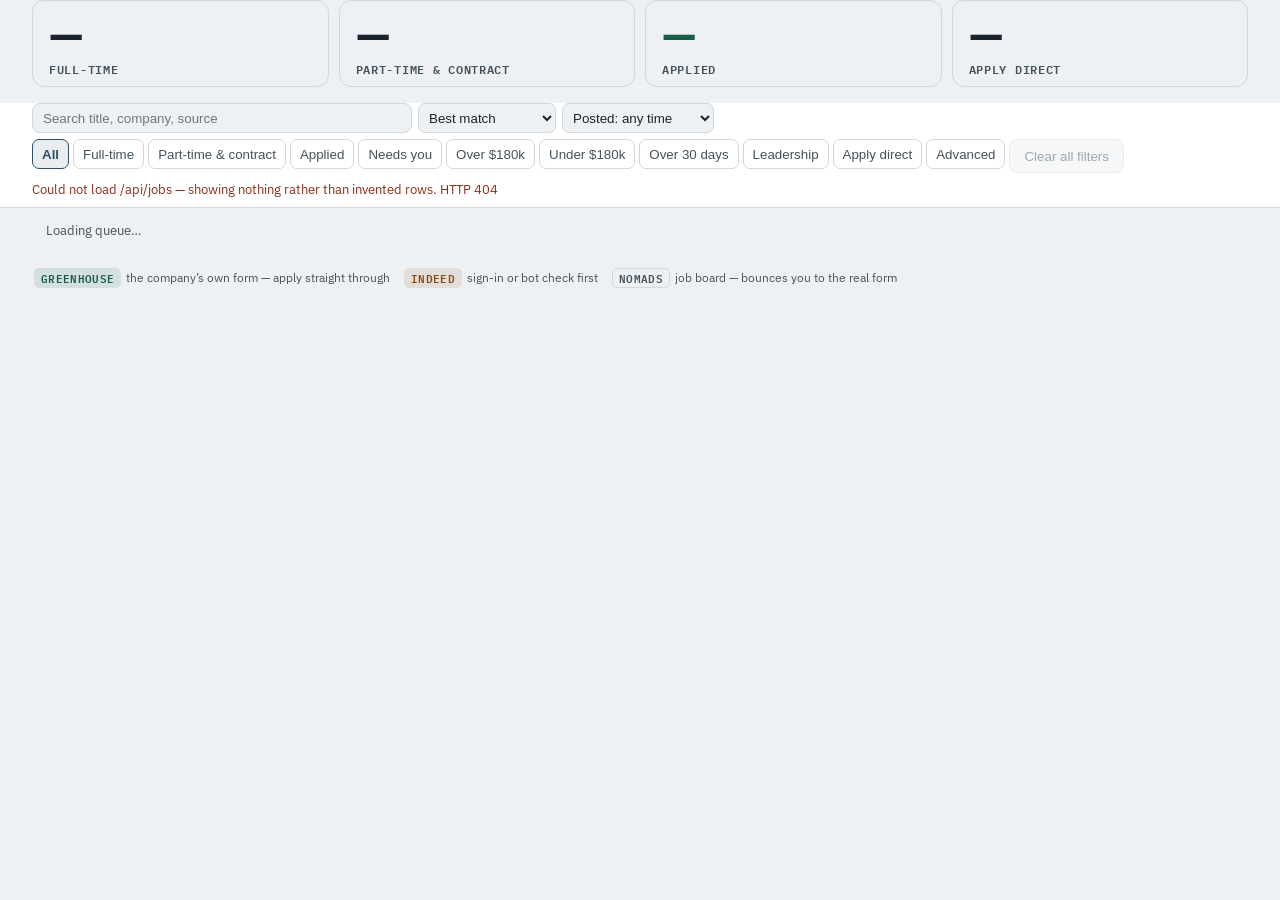
==== index.html @ 3d0e0250 "Keep the column-filter popup reachable on a phone in desktop mode Brian, 2026-09-03, with two screen" ====
<!DOCTYPE html>
<html lang="en">
<head>
<meta charset="utf-8"/>
<meta name="viewport" content="width=device-width, initial-scale=1"/>
<title>AI PM Jobs</title>
<link rel="preconnect" href="https://fonts.googleapis.com"/>
<link rel="preconnect" href="https://fonts.gstatic.com" crossorigin/>
<link href="https://fonts.googleapis.com/css2?family=IBM+Plex+Sans:wght@400;500;600;700&family=IBM+Plex+Mono:wght@500;600&display=swap" rel="stylesheet"/>
<link rel="icon" href="01-light-32.png" type="image/png" media="(prefers-color-scheme: light)"/>
<link rel="icon" href="01-dark-32.png" type="image/png" media="(prefers-color-scheme: dark)"/>
<link rel="stylesheet" href="/shared/site-nav.css"/>
<link rel="stylesheet" href="/shared/tour.css"/>
<style>
  /* Steel Mist (palette-04) - design-refs/palettes/palettes.json */
  :root {
    --bg: #eef1f4;
    --surface: #ffffff;
    --text: #1a232b;
    --muted: #44525c;
    --border: #d0d7de;
    --primary: #2c5266;
    --primary-contrast: #ffffff;
    --success: #1b5e48;
    --success-bg: rgba(27, 94, 72, 0.12);
    --warn: #8a4b12;
    --warn-bg: rgba(138, 75, 18, 0.12);
    --primary-soft: rgba(44, 82, 102, 0.10);
    --row-hover: rgba(44, 82, 102, 0.055);
    --shadow: 0 1px 2px rgba(26,35,43,.06), 0 4px 12px rgba(26,35,43,.04);
    --radius: 10px;
    color-scheme: light;
  }
  /* Light is the default on purpose: the OS dark preference is NOT honoured
     automatically. Dark only applies when the owner toggles it. */
  :root[data-theme="dark"] {
    --bg: #131a20;
    --surface: #1c242b;
    --text: #e8eef2;
    --muted: #a3b2bc;
    --border: #33404a;
    --primary: #8fb4c8;
    --primary-contrast: #131a20;
    --success: #7ad7a8;
    --success-bg: rgba(122,215,168,.16);
    --warn: #e8b078;
    --warn-bg: rgba(232,176,120,.16);
    --primary-soft: rgba(143,180,200,.16);
    --row-hover: rgba(143,180,200,.08);
    --shadow: 0 1px 2px rgba(0,0,0,.3), 0 4px 12px rgba(0,0,0,.2);
    color-scheme: dark;
  }

  * { box-sizing: border-box; }
  html, body {
    margin: 0; background: var(--bg); color: var(--text);
    font: 14px/1.4 "IBM Plex Sans", system-ui, sans-serif;
    -webkit-text-size-adjust: 100%;
  }
  a { color: var(--primary); text-decoration: none; }
  a:hover { text-decoration: underline; }
  :focus-visible { outline: 2px solid var(--primary); outline-offset: 2px; border-radius: 6px; }
  .wrap { max-width: 1240px; margin: 0 auto; padding: 0 12px; }

  /* ---- masthead: big brand + big stats. Scrolls away; the toolbar sticks. ---- */
  .masthead { background: var(--surface); border-bottom: 1px solid var(--border); }
  .bar { display: flex; align-items: center; gap: 18px; padding: 18px 0 6px; }
  /* The mark is the way back to the unfiltered list -- a logo that does not go
     home is the one thing every visitor tries first. */
  .brand { display: flex; align-items: center; gap: 16px; flex: 0 0 auto; color: inherit; text-decoration: none; }
  .brand:focus-visible { outline: 2px solid var(--primary); outline-offset: 4px; border-radius: 18px; }
  .brand img { width: 104px; height: 104px; display: block; border-radius: 18px; }
  h1 { margin: 0; font-size: 40px; font-weight: 700; letter-spacing: -.025em; white-space: nowrap; }
  .spacer { flex: 1 1 auto; }

  .stats { display: flex; gap: 10px; flex-wrap: wrap; padding: 0 0 16px; }
  .stat {
    flex: 1 1 128px; min-width: 118px;
    background: var(--bg); border: 1px solid var(--border); border-radius: 12px;
    padding: 12px 16px 11px;
  }
  .stat b {
    display: block; font: 700 44px/1 "IBM Plex Sans", system-ui, sans-serif;
    letter-spacing: -.03em; color: var(--text); font-variant-numeric: tabular-nums;
  }
  .stat span {
    display: block; margin-top: 6px; color: var(--muted);
    font: 600 12px/1 "IBM Plex Mono", ui-monospace, monospace;
    text-transform: uppercase; letter-spacing: .06em;
  }
  .stat.good b { color: var(--success); }
  @media (max-width: 700px) {
    .brand img { width: 72px; height: 72px; border-radius: 14px; }
    h1 { font-size: 30px; }
    .bar { padding: 14px 0 4px; gap: 12px; }
    .stat { flex: 1 1 44%; min-width: 0; padding: 10px 12px 9px; }
    .stat b { font-size: 34px; }
  }

  /* ---- toolbar + column head are what actually stick ---- */
  .sticky {
    position: sticky; top: 0; z-index: 20;
    background: var(--surface); border-bottom: 1px solid var(--border);
  }
  .iconbtn {
    appearance: none; background: transparent; border: 1px solid var(--border);
    border-radius: 8px; width: 30px; height: 30px; cursor: pointer; color: var(--muted);
    font-size: 14px; line-height: 1; display: grid; place-items: center; flex: 0 0 auto;
  }
  .iconbtn:hover { color: var(--text); border-color: var(--primary); }

  .toolbar { display: flex; gap: 6px; align-items: center; padding: 0 0 8px; flex-wrap: wrap; }
  .search {
    flex: 1 1 200px; min-width: 150px; max-width: 380px; height: 30px;
    padding: 0 10px; border: 1px solid var(--border); border-radius: 8px;
    font: 13px inherit; background: var(--bg); color: var(--text);
  }
  .search:focus { outline: none; border-color: var(--primary); box-shadow: 0 0 0 3px var(--primary-soft); }
  .chips { display: flex; gap: 4px; flex-wrap: wrap; flex: 1 1 100%; }
  @media (min-width: 861px) { .chips { flex: 0 1 auto; } }
  .chip {
    appearance: none; background: transparent; border: 1px solid var(--border);
    border-radius: 7px; padding: 0 9px; height: 30px; font: 500 12.5px/1 inherit;
    color: var(--muted); cursor: pointer; white-space: nowrap;
  }
  .chip:hover { color: var(--text); }
  .chip[aria-pressed="true"] {
    border-color: var(--primary); color: var(--primary);
    background: var(--primary-soft); font-weight: 600;
  }
  /* Bigger than a chip on purpose: it is the way back to the whole list, and
     Brian asked for it after filtering himself into a view he could not
     easily undo. Muted and unclickable when nothing is filtered, so it never
     promises an action it cannot perform. */
  .clearall {
    appearance: none; border: 1px solid var(--border); background: var(--bg);
    border-radius: 8px; padding: 0 14px; height: 34px;
    font: 600 13px/1 inherit; color: var(--muted);
    cursor: pointer; white-space: nowrap; margin-left: auto;
  }
  .clearall:hover:not([disabled]) { border-color: var(--primary); color: var(--primary); }
  .clearall:not([disabled]) {
    border-color: var(--primary); color: var(--primary-contrast);
    background: var(--primary);
  }
  .clearall[disabled] { opacity: .5; cursor: default; }
  @media (max-width: 860px) { .clearall { margin-left: 0; width: 100%; height: 40px; } }
  .sortsel {
    height: 30px; border: 1px solid var(--border); border-radius: 7px;
    background: var(--bg); color: var(--text); font: 500 12.5px inherit; padding: 0 6px; cursor: pointer;
  }
  /* Under the toolbar when a posted-within window is on. Hidden at the default
     so it cannot explain a filter that is not running. */
  .freshnote {
    margin: 0 0 8px; color: var(--muted); font-size: 12.5px;
    font-family: "IBM Plex Mono", ui-monospace, monospace;
  }
  .err { color: #8b2e1a; margin: 0 0 8px; font-size: 12.5px; }
  @media (prefers-color-scheme: dark) { :root:not([data-theme="light"]) .err { color: #e8a070; } }
  :root[data-theme="dark"] .err { color: #e8a070; }

  /* ---- sections ---- */
  main { padding-bottom: 56px; }
  section { margin-top: 12px; }
  .sechead {
    display: flex; align-items: center; gap: 8px; width: 100%;
    appearance: none; background: transparent; border: 0; cursor: pointer;
    padding: 4px 2px; color: var(--text); font: 600 13px/1 inherit;
    text-transform: uppercase; letter-spacing: .05em;
  }
  .sechead-divider { cursor: default; }
  .sechead .n {
    font: 600 11px/1 "IBM Plex Mono", monospace; color: var(--muted);
    background: var(--bg); border: 1px solid var(--border);
    border-radius: 20px; padding: 3px 7px;
  }
  .sechead .caret { color: var(--muted); font-size: 10px; transition: transform .12s; }
  .sechead[aria-expanded="false"] .caret { transform: rotate(-90deg); }
  .sechead .hint { font: 400 11px/1 inherit; color: var(--muted); text-transform: none; letter-spacing: 0; }

  .rows {
    background: var(--surface); border: 1px solid var(--border);
    border-radius: var(--radius); box-shadow: var(--shadow);
    margin-top: 6px; overflow: hidden;
  }
  .rows[hidden] { display: none; }

  /* Column widths live in variables so ONE drag moves the header and every row
     together. A fixed location column clipped two-city strings and anything
     carrying a salary, and no amount of shortening the TEXT fixes a column
     that is simply too narrow for what Brian wants to read. */
  :root { --w-pct: 42px; --w-ats: 96px; --w-loc: 320px; --w-pay: 92px; --w-posted: 84px; }

  .colgrip {
    position: absolute; top: 2px; bottom: 2px; right: -5px; width: 10px;
    cursor: col-resize; z-index: 5; background: transparent;
    border: 0; padding: 0; appearance: none;
  }
  .colgrip::after {
    content: ""; position: absolute; top: 0; bottom: 0; left: 4px; width: 2px;
    background: var(--border); opacity: .55; transition: opacity .12s, background .12s;
  }
  /* Visible at rest. A handle that only appears once the pointer is already on
     it cannot be discovered -- Brian reported column resizing missing while it
     was shipped and working. */
  .colgrip:hover::after, .colgrip:focus-visible::after, body.resizing .colgrip::after {
    opacity: 1; background: var(--primary);
  }
  .colgrip:focus-visible { outline: 2px solid var(--primary); outline-offset: 1px; }
  body.resizing { cursor: col-resize; user-select: none; }

  /* ---- per-column filter header ---- */
  .colhead {
    display: grid; align-items: center; gap: 10px;
    grid-template-columns: var(--w-pct) minmax(0,1fr) var(--w-ats) var(--w-loc) var(--w-pay) var(--w-posted) minmax(82px,auto);
    padding: 6px 10px; background: var(--bg);
    border-bottom: 1px solid var(--border);
  }
  /* Excel-style: each header is a button that opens a checkbox list of the
     distinct values in that column. Not a second search box. */
  .colbtn {
    appearance: none; background: transparent; border: 1px solid transparent;
    border-radius: 6px; cursor: pointer; width: 100%; min-width: 0;
    display: flex; align-items: center; gap: 5px; padding: 4px 6px;
    font: 600 10.5px/1 "IBM Plex Mono", monospace; letter-spacing: .05em;
    color: var(--muted); text-transform: uppercase; text-align: left;
    position: relative;
  }
  .colbtn:hover { color: var(--text); border-color: var(--border); background: var(--surface); }
  .colbtn .lbl { overflow: hidden; text-overflow: ellipsis; white-space: nowrap; }
  .colbtn .fun { margin-left: auto; opacity: .5; flex: 0 0 auto; }
  .colbtn[data-on="true"] { color: var(--primary); border-color: var(--primary); background: var(--primary-soft); }
  .colbtn[data-on="true"] .fun { opacity: 1; }
  .sarrow { margin-left: 4px; font-size: 9px; color: var(--primary); }
  .colbtn.right { justify-content: flex-end; }
  .colbtn.right .fun { margin-left: 4px; }

  .fmenu {
    position: absolute; z-index: 40; min-width: 232px; max-width: 320px;
    background: var(--surface); border: 1px solid var(--border);
    border-radius: 10px; box-shadow: 0 10px 30px rgba(0,0,0,.22);
    padding: 8px; display: flex; flex-direction: column; gap: 6px;
  }
  .fmenu input.fsearch {
    height: 28px; padding: 0 8px; border: 1px solid var(--border);
    border-radius: 6px; background: var(--bg); color: var(--text); font: 13px inherit;
  }
  .fmenu .flist {
    max-height: 268px; overflow-y: auto; display: flex; flex-direction: column;
    border: 1px solid var(--border); border-radius: 6px; padding: 4px;
    /* -webkit-overflow-scrolling keeps the list scrollable under a finger on
       iOS Safari, where an overflow container inside a fixed-ish popup
       otherwise swallows the gesture. */
    -webkit-overflow-scrolling: touch;
  }
  /* The row that commits or clears must never be the part that scrolls away:
     the popup discards on Escape, so a person who cannot reach Apply loses the
     selection they just made. */
  .fmenu .frow { flex: 0 0 auto; }
  .fmenu label {
    display: flex; align-items: center; gap: 7px; padding: 4px 5px;
    font: 13px/1.25 inherit; cursor: pointer; border-radius: 5px; min-width: 0;
  }
  .fmenu label:hover { background: var(--row-hover); }
  .fmenu label span.t { overflow: hidden; text-overflow: ellipsis; white-space: nowrap; flex: 1 1 auto; }
  .fmenu label span.c { color: var(--muted); font: 500 11px "IBM Plex Mono", monospace; flex: 0 0 auto; }
  .fmenu input[type=checkbox] { accent-color: var(--primary); width: 14px; height: 14px; flex: 0 0 auto; }
  .fmenu .fall { border-bottom: 1px solid var(--border); margin-bottom: 3px; padding-bottom: 6px; font-weight: 600; }
  .fmenu .frow { display: flex; gap: 6px; }
  .fmenu button {
    flex: 1 1 auto; appearance: none; cursor: pointer; height: 28px; border-radius: 6px;
    border: 1px solid var(--border); background: var(--surface); color: var(--text);
    font: 600 12px/1 inherit;
  }
  .fmenu button.pri { background: var(--primary); color: var(--primary-contrast); border-color: var(--primary); }
  .fmenu button:hover { filter: brightness(1.06); }
  @media (max-width: 860px) { .colhead { display: none; } }

  /* ---- the compact row ---- */
  .row {
    display: grid; align-items: center; gap: 10px;
    /* the action cell must be allowed to grow: the "Sent? Yes No" confirm is
       wider than an Apply button, and a fixed 82px made it overlap the location */
    grid-template-columns: var(--w-pct) minmax(0,1fr) var(--w-ats) var(--w-loc) var(--w-pay) var(--w-posted) minmax(82px,auto);
    padding: 0 10px; height: 40px;
    border-top: 1px solid var(--border);
    font-size: 13px;
  }
  /* desktop: .meta dissolves so its two children become real grid columns */
  .meta { display: contents; }
  .conly { display: none; }
  .mago { display: none; }
  .row:first-child { border-top: 0; }
  .row:hover { background: var(--row-hover); }
  .pct {
    font: 600 12px/1 "IBM Plex Mono", monospace; text-align: right;
    color: var(--muted); font-variant-numeric: tabular-nums;
  }
  .pct.hi { color: var(--success); }
  .main { min-width: 0; display: flex; align-items: baseline; gap: 8px; }
  .ttl {
    font-weight: 600; white-space: nowrap; overflow: hidden; text-overflow: ellipsis;
    color: var(--text); min-width: 0;
  }
  .co { color: var(--muted); font-size: 12.5px; white-space: nowrap; flex: 0 0 auto; max-width: 34%; overflow: hidden; text-overflow: ellipsis; }
  .who { color: var(--muted); font-size: 12px; white-space: nowrap; overflow: hidden; text-overflow: ellipsis; min-width: 0; }
  .ats {
    font: 600 10.5px/1 "IBM Plex Mono", monospace; letter-spacing: .03em;
    border-radius: 5px; padding: 4px 6px; text-align: center;
    white-space: nowrap; overflow: hidden; text-overflow: ellipsis;
    border: 1px solid transparent;
  }
  .ats.direct { color: var(--success); background: var(--success-bg); }

  /* Why a row could not be applied to automatically. Muted by default so it
     reads as context, and highlighted only for the one state that is a task
     for Brian rather than a defect for me. */
  /* Scoped to the row on purpose. The shared header's sign-in panel uses the
     same class name for its explanatory line, and a bare .why here reached
     into it: on a 320px phone "Sign in to record applications and outcomes."
     was clipped to "...and outc..." by a nowrap-and-ellipsis rule written for
     a single-line row cell. Caught in a screenshot, invisible in the markup. */
  .row .why {
    display: block;
    font: 500 10.5px/1.35 "IBM Plex Sans", system-ui, sans-serif;
    color: var(--muted); opacity: .85;
    white-space: nowrap; overflow: hidden; text-overflow: ellipsis;
    max-width: 100%;
  }
  .row .why.act-now { color: var(--warn, #b45309); opacity: 1; font-weight: 600; }
  .ats.wall   { color: var(--warn);    background: var(--warn-bg); }
  .ats.board  { color: var(--muted);   background: var(--bg); border-color: var(--border); }
  .act { display: flex; justify-content: flex-end; gap: 4px; }
  .apply {
    appearance: none; cursor: pointer; border: 1px solid var(--primary);
    background: var(--primary); color: var(--primary-contrast);
    border-radius: 7px; height: 26px; padding: 0 10px;
    font: 600 12px/1 inherit; white-space: nowrap;
  }
  .apply:hover { filter: brightness(1.08); }
  .apply.ghost { background: transparent; color: var(--primary); }
  .apply.manual,
  a.apply.manual {
    background: var(--warn-bg); border-color: transparent; color: var(--warn);
    text-decoration: none; display: inline-flex; align-items: center;
    height: 26px; padding: 0 10px; border-radius: 7px; font: 600 12px/26px inherit;
    white-space: nowrap;
  }
  .apply.manual:hover { text-decoration: underline; }

  /* Published pay. Blank when the posting does not state it -- an unknown
     salary is not a low one, and dashes would read as "no pay". */
  .pay {
    font: 600 11px/1 "IBM Plex Mono", monospace; color: var(--muted);
    text-align: right; white-space: nowrap;
  }
  .pay.over { color: var(--success); }
  /* Posted age. Same voice as .pay so the two right-aligned numbers read as a
     pair. A missing date is an em-dash, not a blank -- a blank looks like the
     column failed to render. */
  .posted {
    font: 600 11.5px/1 "IBM Plex Mono", monospace; color: var(--muted);
    text-align: right; white-space: nowrap;
    font-variant-numeric: tabular-nums;
  }
  /* A keyword-only score is provisional -- it has not read the job description.
     Showing it at the same weight as a real fit score is how a 100% that means
     nothing ends up at the top of the list. */
  .pct.unscored { opacity: .55; font-style: italic; }
  @media (max-width: 860px) { .pay { display: none; } }

  /* "I already applied to this myself." Deliberately quiet -- it sits beside
     the main action on every unrecorded row, and it should never compete with
     it for attention or be hit by accident. */
  .did {
    appearance: none; cursor: pointer; margin-right: 6px;
    border: 1px solid var(--line, rgba(0,0,0,.14)); background: transparent;
    color: var(--muted); border-radius: 7px; height: 26px; width: 26px;
    font: 600 13px/1 inherit; padding: 0;
  }
  .did:hover { color: var(--success); border-color: var(--success); background: var(--success-bg); }
  .act { display: inline-flex; align-items: center; }
  .apply.done {
    background: var(--success-bg); border: 1px solid transparent; color: var(--success);
    cursor: default; font: 600 12px/26px inherit; padding: 0 10px; border-radius: 7px;
    display: inline-block; height: 26px;
  }
  .apply[disabled] { opacity: .55; cursor: not-allowed; }
  .confirm {
    display: inline-flex; align-items: center; gap: 4px;
    font: 600 11px/1 inherit; color: var(--muted);
    white-space: nowrap; flex: 0 0 auto;
    background: var(--surface); border-radius: 7px; padding-left: 4px;
  }
  .confirm button {
    appearance: none; cursor: pointer; border: 1px solid var(--border);
    background: var(--surface); color: var(--text);
    border-radius: 6px; height: 24px; padding: 0 7px; font: 600 11.5px/1 inherit;
  }
  .confirm .yes { border-color: var(--success); color: var(--success); background: var(--success-bg); }
  .confirm .no:hover { border-color: var(--muted); }
  .empty { padding: 14px; color: var(--muted); font-size: 13px; }

  /* ---- mobile: two-line row, still compact ---- */
  @media (max-width: 860px) {
    .row {
      grid-template-columns: 40px minmax(0,1fr) auto;
      grid-template-areas: "pct main act" "pct meta act";
      height: auto; row-gap: 1px; padding: 7px 10px; column-gap: 8px;
    }
    .pct { grid-area: pct; align-self: center; }
    .main { grid-area: main; display: block; min-width: 0; }
    .ttl { display: block; max-width: 100%; }
    .co { display: none; }
    .meta {
      grid-area: meta; display: flex; gap: 6px; align-items: center;
      min-width: 0; font-size: 11.5px; color: var(--muted);
    }
    .conly { display: inline; }
    /* The desktop posted column has nowhere to go in the three-column mobile
       grid. Putting a sibling inside .meta would become a seventh grid item
       on desktop because .meta is display:contents -- that already shoved the
       action column off the row once. Surface the same string inside .who. */
    .posted { display: none; }
    .mago { display: inline; }
    .act { grid-area: act; align-self: center; }
    .ats { padding: 2px 5px; font-size: 10px; flex: 0 0 auto; }
  }
  @media (max-width: 560px) {
    .tally { display: none; }
  }
  @media (max-width: 400px) {
    h1 { font-size: 15px; }
    .row { grid-template-columns: 34px minmax(0,1fr) auto; }
  }

  .legend {
    display: flex; gap: 14px; flex-wrap: wrap; align-items: center;
    margin: 14px 2px 0; font-size: 11.5px; color: var(--muted);
  }
  .legend span.pair { display: inline-flex; align-items: center; gap: 5px; }
  .legend .ats { display: inline-block; }
  /* The unsynced-marks warning. Deliberately impossible to miss: the previous
     version of this warning was one line of grey text in a screen-reader-only
     status region, and jobs Brian had marked applied kept being applied to
     again for days without anything visible saying why. */
  /* Advanced: the categories the rules removed, offered back. */
  .adv-toggle[aria-expanded="true"] { background: var(--primary-soft); border-color: var(--primary); }
  .advanced {
    margin: 10px 0 2px; padding: 14px 16px;
    background: var(--surface); border: 1px solid var(--border); border-radius: var(--radius);
  }
  .advanced[hidden] { display: none; }
  .adv-lede { margin: 0 0 12px; color: var(--muted); font-size: 14px; }
  .adv-switches { display: flex; flex-wrap: wrap; gap: 10px; }
  .adv-switch {
    display: inline-flex; align-items: center; gap: 10px;
    padding: 9px 14px; border: 1px solid var(--border); border-radius: 999px;
    background: var(--bg); cursor: pointer; font: inherit; font-size: 14px; color: var(--text);
  }
  .adv-switch:hover { border-color: var(--primary); }
  .adv-switch:focus-visible { outline: 2px solid var(--primary); outline-offset: 2px; }
  .adv-switch[aria-pressed="true"] { background: var(--primary); color: var(--primary-contrast); border-color: var(--primary); }
  .adv-switch[disabled] { opacity: .55; cursor: not-allowed; }
  .adv-switch .count { font-variant-numeric: tabular-nums; opacity: .75; }
  /* The track reads as on or off without relying on colour alone. */
  .adv-track {
    width: 30px; height: 17px; border-radius: 999px; position: relative;
    background: var(--border); flex: 0 0 auto; transition: background .12s ease;
  }
  .adv-switch[aria-pressed="true"] .adv-track { background: var(--primary-contrast); }
  .adv-track::after {
    content: ""; position: absolute; top: 2px; left: 2px;
    width: 13px; height: 13px; border-radius: 50%; background: var(--surface);
    transition: transform .12s ease;
  }
  .adv-switch[aria-pressed="true"] .adv-track::after { transform: translateX(13px); background: var(--primary); }
  @media (prefers-reduced-motion: reduce) {
    .adv-track, .adv-track::after { transition: none; }
  }
  .adv-gate { margin: 12px 0 0; font-size: 14px; color: var(--muted); }
  .domain-badge {
    display: inline-block; margin-left: 8px; padding: 1px 7px; border-radius: 999px;
    background: var(--warn-bg); color: var(--warn);
    font-size: 11px; font-weight: 600; letter-spacing: .02em; white-space: nowrap;
  }
  .freshness {
    margin: 6px 0 0; color: var(--muted); font-size: 12.5px;
    font-family: "IBM Plex Mono", ui-monospace, monospace;
  }
  .freshness b { font-weight: 600; color: var(--text); }
  .stale {
    margin: 10px 14px 0; padding: 10px 12px; border-radius: 8px;
    background: var(--warn-bg); border: 1px solid var(--warn);
    color: var(--warn); font: 500 13px/1.45 inherit;
  }
  .stale strong { font-weight: 700; }
  .stale button {
    margin-left: 8px; cursor: pointer; border: 1px solid var(--warn);
    background: transparent; color: var(--warn);
    border-radius: 6px; padding: 3px 10px; font: 600 12px/1 inherit;
  }
  .stale button:hover { background: var(--warn); color: var(--bg, #fff); }

  .toast {
    position: fixed; left: 50%; bottom: 18px; transform: translateX(-50%);
    background: var(--text); color: var(--bg); padding: 9px 15px;
    border-radius: 8px; font-size: 13px; font-weight: 500; z-index: 60;
    box-shadow: 0 6px 20px rgba(0,0,0,.28); max-width: 92vw;
  }
  .toast[hidden] { display: none; }
  /* The banner's call to action is a LINK now, not a button, because it
     navigates to the sign-in page rather than doing something in place. */
  .bannerbtn {
    display: inline-block; text-decoration: none;
    font: 600 13px/1 "IBM Plex Sans", system-ui, sans-serif;
    background: var(--primary); color: var(--primary-contrast);
    border-radius: 999px; padding: 7px 14px; margin: 0 2px;
  }
  .bannerbtn:hover { filter: brightness(1.06); }
  /* The signup invitation. Signed out only - a person with an account does not
     need to be sold one every time they open their list. */
  .invite { background: var(--surface); border-bottom: 1px solid var(--border); }
  /* The signed-out invitation above the full-time rows. It sits inside the
     rows container, so it is bounded by the same column the table uses. */
  .ftpromo {
    display: flex; flex-wrap: wrap; align-items: center; gap: 6px 16px;
    padding: 14px 16px; margin: 0 0 2px;
    background: var(--surface); border: 1px solid var(--border); border-radius: 10px;
  }
  .ftpromo-t { margin: 0; font-weight: 650; color: var(--text); }
  .ftpromo-b { margin: 0; color: var(--muted); font-size: 14px; flex: 1 1 320px; }
  .ftpromo-b a { color: var(--primary); }
  .ftpromo-cta {
    flex: 0 0 auto; margin-left: auto;
    background: var(--primary); color: #fff; text-decoration: none;
    padding: 9px 16px; border-radius: 8px; font-weight: 650; font-size: 14px;
  }
  .ftpromo-cta:hover { filter: brightness(1.07); }
  .ftpromo-cta:focus-visible { outline: 2px solid var(--primary); outline-offset: 3px; }
  @media (max-width: 620px) {
    .ftpromo { flex-direction: column; align-items: flex-start; }
    /* flex-grow applies along the COLUMN axis once the direction flips, so the
       1 1 320px that shares the row on desktop stretches this paragraph down
       the box and opens a dead gap above the button. Every assertion passed
       while it looked like that; only the screenshot showed it. */
    .ftpromo-b { flex: 0 0 auto; }
    .ftpromo-cta { margin-left: 0; width: 100%; text-align: center; }
  }
  .invite-inner {
    display: grid; gap: 26px; padding: 30px 24px 32px;
    grid-template-columns: 1fr;
  }
  .invite h2 { margin: 0 0 8px; font-size: 24px; letter-spacing: -.02em; }
  .invite p { margin: 0 0 14px; color: var(--muted); }
  .invite ul { margin: 0; padding-left: 20px; color: var(--muted); }
  .invite li { margin: 0 0 9px; }
  .invite li strong { color: var(--text); }
  .invite-act { display: flex; flex-direction: column; gap: 10px; align-items: flex-start; }
  .invite-cta {
    display: inline-flex; align-items: center; min-height: 48px; padding: 0 26px;
    border-radius: 999px; text-decoration: none; font-weight: 600; font-size: 16px;
    background: var(--primary); color: var(--primary-contrast); white-space: nowrap;
  }
  .invite-cta:hover { filter: brightness(1.07); }
  .invite-cta:focus-visible { outline: 2px solid var(--primary); outline-offset: 3px; }
  .invite-note { margin: 0; font-size: 13px; }
  @media (min-width: 900px) {
    .invite-inner { grid-template-columns: minmax(0, 1.7fr) minmax(230px, .8fr); align-items: center; }
    .invite-act { align-items: flex-end; text-align: right; }
  }
  .sr { position: absolute; width: 1px; height: 1px; overflow: hidden; clip: rect(0 0 0 0); white-space: nowrap; }
</style>
</head>
<body>
<div id="sitenav"></div>

<!-- Shown only when signed out. Every claim in it is something the product
     actually does; the account, the per-account list and the portfolio were
     all verified end to end as a stranger before this was written. -->
<section class="invite" id="invite" hidden>
  <div class="wrap invite-inner">
    <div class="invite-copy">
      <h2>Free accounts for AI product managers</h2>
      <p>Every posting here is read from the employer&#8217;s own board twice a day, checked against its published pay band, and ranked. Browsing needs no account.</p>
      <ul>
        <li><strong>Your own list.</strong> Mark what you applied to and record what came back. Your marks are yours &#8212; nothing you tick ever removes a job from anyone else&#8217;s list.</li>
        <li><strong>Your own portfolio.</strong> A public page at its own address, built from your resume, with your work and links. Your phone number and email are never published on it.</li>
        <li><strong>Your own profile.</strong> Photo, headline, links and resume, all editable, all yours to delete.</li>
      </ul>
    </div>
    <div class="invite-act">
      <a class="invite-cta" href="/login/?signup=1">Create a free account</a>
      <p class="invite-note">No card, no paid tier. <a href="/legal/privacy/">What is stored</a>.</p>
    </div>
  </div>
</section>

<div class="wrap statswrap"><div class="stats" id="stats">
      <div class="stat"><b id="s-ft">&mdash;</b><span>Full-time</span></div>
      <div class="stat"><b id="s-pt">&mdash;</b><span>Part-time &amp; contract</span></div>
      <div class="stat good"><b id="s-sub">&mdash;</b><span>Applied</span></div>
      <div class="stat"><b id="s-dir">&mdash;</b><span>Apply direct</span></div>
    </div>
  </div>
</div>
<div class="sticky">
  <div class="wrap">
    <div class="toolbar">
      <input class="search" id="q" type="search" placeholder="Search title, company, source" autocomplete="off" aria-label="Search jobs"/>
      <select class="sortsel" id="sort" aria-label="Sort order">
        <option value="__col" hidden>Sorted by column</option>
        <option value="match" selected>Best match</option>
        <option value="applyable">Easiest to apply</option>
        <option value="company">Company</option>
        <option value="pay-desc">Pay: high to low</option>
        <option value="pay-asc">Pay: low to high</option>
        <option value="recent">Newest</option>
      </select>
      <select class="sortsel" id="freshsel" aria-label="Posted within">
        <option value="">Posted: any time</option>
        <option value="1">Posted: past day</option>
        <option value="3">Posted: past 3 days</option>
        <option value="5">Posted: past 5 days</option>
        <option value="7">Posted: past week</option>
      </select>
      <div class="chips" role="group" aria-label="Filters">
        <button type="button" class="chip" data-kind="all" aria-pressed="true">All</button>
        <button type="button" class="chip" data-kind="ft" aria-pressed="false">Full-time</button>
        <button type="button" class="chip" data-kind="ptc2c" aria-pressed="false" title="Contract, corp-to-corp, part-time, freelance, fractional and fixed-term postings">Part-time &amp; contract</button>
        <button type="button" class="chip" data-kind="submitted" aria-pressed="false">Applied</button>
        <button type="button" class="chip" data-kind="manual" aria-pressed="false" title="Auto-apply could not finish these - they need you">Needs you <span id="nmanual"></span></button>
        <button type="button" class="chip" data-kind="over" aria-pressed="false" title="Only the postings whose published band STARTS at $180k or above -- the same rows the Confirmed $180k+ lane holds">Over $180k <span id="nover"></span></button>
        <button type="button" class="chip" data-kind="under" aria-pressed="false" title="Only the postings that publish a band topping out below $180k">Under $180k</button>
        <button type="button" class="chip" data-kind="stale" aria-pressed="false" title="Postings first published more than 30 days ago whose employer has not refreshed them. Hidden by default -- they are still real jobs.">Over 30 days <span id="nstale"></span></button>
        <button type="button" class="chip" data-kind="leadership" aria-pressed="false" title="Director, Head of Product, VP and CPO roles. Hidden from the main list because they ask for more experience -- press this to see them.">Leadership <span id="nlead"></span></button>
        <button type="button" class="chip" data-kind="direct" aria-pressed="false" title="Applies on the company's own site - no aggregator in the way, no account to make first">Apply direct <span id="ndirect"></span></button>
        <button type="button" class="chip adv-toggle" id="adv-toggle" aria-expanded="false" aria-controls="advanced"
                title="Show postings the rules removed">Advanced</button>
        <!-- Deliberately not a chip. Every chip is a filter; this one undoes
             them, and giving it the same shape as the things it cancels is how
             a person clicks it expecting another lens. It is always present so
             it can never be hunted for, and disabled when there is nothing to
             clear, rather than vanishing and moving the row it sits in. -->
        <button type="button" class="clearall" id="clearall" disabled
                title="Reset the search box, the section chip, the posted-within window and every column filter. The Advanced switches are a saved preference, not a filter, and are left alone.">Clear all filters</button>
      </div>
    </div>
    <p class="freshnote" id="freshnote" hidden></p>

    <!-- Postings the rules removed, offered back rather than hidden.

         CRITERIA.md rules out healthcare, construction, hardware, risk and
         compliance, and anything needing a security clearance, and those
         rules are right for Brian. They are not right for everyone, and a
         list that silently drops 35 postings looks thinner than it is. So
         the exclusions are shown, counted, and switchable, and a row
         switched back on keeps a badge saying which rule it broke. -->
    <div class="advanced" id="advanced" hidden>
      <p class="adv-lede" id="adv-lede"></p>
      <div class="adv-switches" id="adv-switches" role="group" aria-label="Excluded categories"></div>
      <p class="adv-gate" id="adv-gate" hidden>
        <a href="/login/?signup=1">Create a free account</a> to search these, or
        <a href="/login/">sign in</a>.
      </p>
    </div>
    <p class="err" id="err" hidden></p>
  </div>
</div>

<main class="wrap" id="main">
  <div class="empty" id="boot">Loading queue&#8230;</div>
</main>

<div class="wrap">
  <p class="legend" id="legend" hidden>
    <span class="pair"><span class="ats direct">GREENHOUSE</span> the company&#8217;s own form &#8212; apply straight through</span>
    <span class="pair"><span class="ats wall">INDEED</span> sign-in or bot check first</span>
    <span class="pair"><span class="ats board">NOMADS</span> job board &#8212; bounces you to the real form</span>
  </p>
  <!-- How fresh is what you are looking at.

       This exists because a ranking rule was changed in the code and the rows
       were never re-scored, so a posting kept showing its old number and there
       was no way to tell from the page whether an update had been applied. The
       page was never the stale part: index.html and /api/jobs both answer
       no-store. The DATA was. -->
  <p class="freshness" id="freshness" hidden></p>
</div>

<div class="toast" id="toast" role="status" aria-live="polite" hidden></div>
<span class="sr" id="live" role="status" aria-live="polite"></span>
<div id="stale" class="stale" role="alert" hidden></div>

<script>
(function () {
  "use strict";

  /* ---------- theme ---------- */
  var root = document.documentElement;
  try {
    var saved = localStorage.getItem("apply-theme");
    if (saved === "light" || saved === "dark") root.setAttribute("data-theme", saved);
  } catch (e) {}
  /* The theme button lives in the shared header now, which owns its own
     handler. This one has no element to bind to. */
  var legacyTheme = document.getElementById("theme");
  if (legacyTheme) legacyTheme.addEventListener("click", function () {
    /* light is the default no matter what the OS prefers, so an unset attribute
       means light. Inferring it from prefers-color-scheme made the first click a
       no-op on a dark-mode machine. */
    var cur = root.getAttribute("data-theme") === "dark" ? "dark" : "light";
    var next = cur === "dark" ? "light" : "dark";
    root.setAttribute("data-theme", next);
    try { localStorage.setItem("apply-theme", next); } catch (e) {}
  });

  /* ---------- applyability, derived from the posting host ----------
     direct = a real ATS form opens. board = aggregator that redirects.
     wall   = a login or captcha gate is likely before the form.        */
  var ATS = [
    [/(^|\.)ashbyhq\.com$/,                     "ASHBY",        "direct"],
    [/(^|\.)greenhouse\.io$/,                   "GREENHOUSE",   "direct"],
    [/(^|\.)lever\.co$/,                        "LEVER",        "direct"],
    [/(^|\.)workable\.com$/,                    "WORKABLE",     "direct"],
    [/(^|\.)smartrecruiters\.com$/,             "SMARTREC",     "direct"],
    [/(^|\.)breezy\.hr$/,                       "BREEZY",       "direct"],
    [/(^|\.)recruitee\.com$/,                   "RECRUITEE",    "direct"],
    [/(^|\.)applytojob\.com$/,                  "JAZZHR",       "direct"],
    [/(^|\.)teamtailor\.com$/,                  "TEAMTAILOR",   "direct"],
    [/(^|\.)rippling\.com$/,                    "RIPPLING",     "direct"],
    [/myworkdayjobs\.com$|(^|\.)workday\.com$/, "WORKDAY",      "direct"],
    [/(^|\.)icims\.com$/,                       "ICIMS",        "direct"],
    /* wall = verified in a real Chromium page load on 2026-08-22 to gate the
       posting behind a sign-in or a bot-protection interstitial.
       evidence: evidence/link-check.json */
    [/(^|\.)indeed\.com$/,                      "INDEED",       "wall"],
    [/(^|\.)linkedin\.com$/,                    "LINKEDIN",     "wall"],
    [/(^|\.)glassdoor\.com$/,                   "GLASSDOOR",    "wall"],
    [/(^|\.)ziprecruiter\.com$/,                "ZIPRECRUITER", "wall"],
    [/(^|\.)monster\.com$/,                     "MONSTER",      "wall"],
    [/(^|\.)dice\.com$/,                        "DICE",         "wall"],
    [/(^|\.)gusto\.com$/,                       "GUSTO",        "wall"],
    [/(^|\.)startup\.jobs$/,                    "STARTUP.JOBS", "wall"],
    [/(^|\.)workingnomads\.com$/,               "NOMADS",       "board"],
    /* These fell through to the unrecognised-host default, which assumes an
       employer careers page and labels it "direct". They are aggregators, so 22
       adverts were being counted in the Direct form total as though they were
       application forms. WeWorkRemotely puts most postings behind
       apply-btn--locked and Himalayas behind /signup/talent. */
    [/(^|\.)weworkremotely\.com$/,              "WWR",          "board"],
    [/(^|\.)himalayas\.app$/,                   "HIMALAYAS",    "board"],
    [/(^|\.)wellfound\.com$|(^|\.)angel\.co$/,  "WELLFOUND",    "board"],
    [/(^|\.)builtin\.com$/,                     "BUILTIN",      "board"],
    [/(^|\.)trueup\.io$/,                       "TRUEUP",       "board"],
    [/(^|\.)remotive\.com$/,                    "REMOTIVE",     "board"],
    [/(^|\.)arbeitnow\.com$/,                   "ARBEITNOW",    "board"],
    [/(^|\.)fractionaljobs\.io$/,               "FRACTIONAL",   "board"],
    [/(^|\.)datafirstjobs\.com$/,               "DATAFIRST",    "board"],
    [/(^|\.)totalh\.net$|(^|\.)liveblog365\.com$|(^|\.)66ghz\.com$|(^|\.)zya\.me$/,
                                                "SCRAPED",      "board"]
  ];
  var RANK = { direct: 0, board: 1, wall: 2, dead: 4 };
  /* subdomains that say nothing about who the employer is */
  var GENERIC = /^(jobs?|careers?|apply|boards?|job-boards?|recruiting|hire|talent|work|www)$/;
  function hostOf(u) {
    try { return new URL(u).hostname.toLowerCase().replace(/^www\./, ""); } catch (e) { return ""; }
  }
  function atsOf(job) {
    var h = hostOf(job.url);
    if (!h) return { label: "NO URL", cls: "board", rank: 3 };
    /* a link-check that actually loaded the page beats any host guess */
    if (job.link_status === "dead" || job.link_status === "gone") {
      return { label: "DEAD", cls: "wall", rank: RANK.dead, dead: true };
    }
    for (var i = 0; i < ATS.length; i++) {
      if (ATS[i][0].test(h)) return { label: ATS[i][1], cls: ATS[i][2], rank: RANK[ATS[i][2]] };
    }
    /* an unrecognised host is nearly always the employer's own careers page,
       which is a real form. Label it by the meaningful part of the domain,
       not by a generic "jobs." / "careers." subdomain. */
    var parts = h.split(".");
    var i2 = 0;
    while (i2 < parts.length - 2 && GENERIC.test(parts[i2])) i2++;
    return { label: parts[i2].slice(0, 11).toUpperCase(), cls: "direct", rank: 0 };
  }

  /* ---------- repair mojibake (UTF-8 bytes that were read as cp1252 upstream) ---------- */
  var MOJI = [
    ["â€“", "–"],
    ["â€”", "—"],
    ["â€™", "’"],
    ["â€˜", "‘"],
    ["â€œ", "“"],
    ["â€", "”"],
    ["â€¢", "•"],
    ["Â ", " "]
  ];
  function clean(s) {
    if (s == null) return "";
    s = String(s);
    for (var i = 0; i < MOJI.length; i++) s = s.split(MOJI[i][0]).join(MOJI[i][1]);
    return s;
  }
  function esc(s) {
    return clean(s).replace(/&/g, "&amp;").replace(/</g, "&lt;")
      .replace(/>/g, "&gt;").replace(/"/g, "&quot;");
  }
  function shortLoc(s) {
    var t = clean(s).replace(/\s+/g, " ").trim();
    if (!t) return "";
    t = t.replace(/^fully\s+remote\b/i, "Remote");
    /* "Remote USA" -> "Remote · USA", but never touch "Remote-Friendly",
       and never produce a doubled separator out of "Remote - USA" / "Remote, US". */
    t = t.replace(/^remote\s*[,|/-]?\s+(?=\S)/i, "Remote · ");
    t = t.replace(/·\s*[-,|/]\s*/, "· ");
    /* The column is 240px, so a two-city location like
       "New York, NY, San Francisco, CA" fits whole. Chopping at 32 hid the
       second half of exactly the strings that decide whether a posting is a
       CHOICE of cities (eligible) or a single ineligible one. */
    /* No character cap. The column is resizable now, so the only thing a cap
       can do is hide text Brian widened the column specifically to read. CSS
       ellipsis handles whatever still does not fit, and the cell's title
       attribute carries the whole string. */
    return t;
  }
  function shortDate(iso) {
    if (!iso) return "";
    var d = new Date(iso);
    if (isNaN(d.getTime())) return String(iso).slice(0, 10);
    return d.toLocaleDateString(undefined, { month: "short", day: "numeric" });
  }

  /**
   * Whole days after which a posting is stale, if its refresh is also older.
   * Same number as ingest/stale.mjs -- one named constant so the chip, the
   * lens and the hover title cannot disagree about "30".
   * @type {number}
   */
  var STALE_AFTER_DAYS = 30;

  /**
   * Whole calendar days between an ISO / date-only value and local midnight.
   *
   * Compared to midnight so a posting from earlier today is 0 ("today"), never
   * a fractional day that would render as "-0d". A future value -- some boards
   * publish a start date rather than a post date -- clamps to 0 so the cell
   * cannot show a negative number. updated_at is the last crawl and is
   * rewritten twice a day, so it is not used here.
   *
   * @param {unknown} value
   * @returns {number|null} whole days, or null when missing or unparseable
   */
  function daysSince(value) {
    if (value == null || value === "") return null;
    var s = String(value).trim();
    if (!s) return null;
    var valueMidnight;
    var dayOnly = /^(\d{4})-(\d{2})-(\d{2})$/.exec(s);
    if (dayOnly) {
      /* Date-only strings are calendar dates. Date.parse treats them as UTC
         midnight, which is the previous local day west of UTC and would make
         a posting from today read as 1d ago. */
      valueMidnight = new Date(+dayOnly[1], +dayOnly[2] - 1, +dayOnly[3]).getTime();
    } else {
      var t = Date.parse(s);
      if (!isFinite(t)) return null;
      var d = new Date(t);
      valueMidnight = new Date(d.getFullYear(), d.getMonth(), d.getDate()).getTime();
    }
    if (!isFinite(valueMidnight)) return null;
    var now = new Date();
    var midnight = new Date(now.getFullYear(), now.getMonth(), now.getDate()).getTime();
    var days = Math.round((midnight - valueMidnight) / 86400000);
    if (days < 0) return 0;
    return days;
  }

  /**
   * Whole days since a posting's `posted` value.
   * @param {object} j
   * @returns {number|null}
   */
  function ageDays(j) {
    return daysSince(j && j.posted);
  }

  /**
   * Is this posting stale under Brian's rule?
   *
   * Stale means posted age is OVER STALE_AFTER_DAYS and refresh age is also
   * over that threshold. Exactly 30 days is not over 30, so it stays.
   *
   * An unknown refresh keeps the row. Dropping a row because our own ingest
   * lacks a field is the mistake that lost 36 published salaries today, and
   * it must not be repeated as a feature.
   *
   * A row with no `posted` date at all cannot be judged and stays.
   *
   * @param {object} j
   * @returns {boolean}
   */
  function isStale(j) {
    var postedAge = ageDays(j);
    if (postedAge == null) return false;
    if (postedAge <= STALE_AFTER_DAYS) return false;
    var refreshAge = daysSince(j && j.refreshed_at);
    /* Unknown refresh keeps the row. Our ingest missing a field is not a
       reason to hide a posting -- that is how 36 published salaries vanished
       today, and this rule must not repeat it. */
    if (refreshAge == null) return false;
    return refreshAge > STALE_AFTER_DAYS;
  }

  /**
   * True when the row is on the default list only because the employer
   * refreshed it -- posted age is over the threshold, refresh is not.
   * @param {object} j
   * @returns {boolean}
   */
  function keptBecauseRefreshed(j) {
    var postedAge = ageDays(j);
    if (postedAge == null || postedAge <= STALE_AFTER_DAYS) return false;
    var refreshAge = daysSince(j && j.refreshed_at);
    return refreshAge != null && refreshAge <= STALE_AFTER_DAYS;
  }

  /**
   * Is this a leadership title, director level and above?
   *
   * Brian, 2026-09-02: he is less confident about director of product or
   * head of product roles because they ask for more experience than he has,
   * so they come off the main list and live behind their own pill instead.
   *
   * Decided on the TITLE. Principal, Staff, Group and Senior Product Manager
   * all stay -- Principal is a senior individual contributor, not a manager
   * of managers, and hiding it would take most of the strong rows off the
   * list. Measured against the live queue when this was written: 36 of 317
   * queued rows match and those four controls do not.
   *
   * A lens, not a gate. The rows keep their rank and their lane and come
   * straight back when the pill is pressed, because "less confident" is not
   * "never" -- success_pct already discounts them, which is why most of them
   * sit in the 20s to 50s rather than at the top.
   *
   * @param {object} j
   * @returns {boolean}
   */
  function isLeadership(j) {
    return LEADERSHIP_TITLE.test(String((j && j.title) || ""));
  }

  /* The word boundaries are real. The first version of this line went
     through a shell heredoc, which turned every \b into a literal backspace
     character: the pattern still looked right in an editor, matched almost
     nothing, and the pill counted 3 rows where 32 were expected. The same
     trap is recorded in ingest/domain-eligible.mjs for the off-focus rule.

     \bvp\b matches "VP" and "VP," but not "vpn". "Chief of Staff Director"
     is director level and is meant to match. */
  var LEADERSHIP_TITLE = /\bdirector\b|head of product|\bvp\b|vice president|chief product officer|\bcpo\b/i;

  /**
   * Cell text for the posted column: "today", "Nd ago", or an em-dash.
   * @param {object} j
   * @returns {string}
   */
  function agoText(j) {
    var d = ageDays(j);
    if (d === null) return "\u2014";
    if (d === 0) return "today";
    return d + "d ago";
  }

  /**
   * Title for the posted cell. A missing date must say so -- a bare dash
   * with no title looks like the column is broken. When the employer has
   * refreshed the requisition, that date goes in the title too, or "103d ago"
   * reads as a dead posting even when they touched it yesterday.
   * @param {object} j
   * @returns {string}
   */
  function postedTitle(j) {
    if (ageDays(j) === null) return "this board publishes no posting date";
    var posted = String(j.posted);
    var refresh = j && j.refreshed_at;
    if (refresh == null || String(refresh).trim() === "") return posted;
    var extra = " · refreshed " + String(refresh);
    if (keptBecauseRefreshed(j)) extra += " -- kept because the employer refreshed it";
    return posted + extra;
  }

  /* ---------- state ---------- */
  /* Default to the SCORE, not to how easy the form is. Brian's ask is explicit:
   the jobs at the top should be the ones he most wants and is most likely to
   get. "Easiest to apply" put a 28% above an 81% because its form was simpler,
   which optimises the wrong thing -- a form he can submit to a job he will not
   get is not a better use of his morning. */
  /* Domains the person has asked to see despite the rules. A view preference,
     so it lives in this browser rather than on the account: it says what they
     want on screen right now, not something about who they are. */
  var includedDomains = [];
  try {
    includedDomains = JSON.parse(localStorage.getItem("apply-included-domains") || "[]") || [];
  } catch (e) { includedDomains = []; }

  var all = [], kind = "all", sortBy = "match";
  /* Chips that are a LENS over the list rather than a section of it.
     bucketOf() answers ft / ptc2c / submitted, so a lens kind matches no
     bucket and would be filtered to nothing by the section test below. That
     test used to name the lenses one by one, and adding Over $180k without
     adding it to the list produced a chip that counted 72 rows and showed 0.
     A set means the next lens cannot be forgotten in one place while working
     in the other. */
  var LENS_KINDS = { under: true, over: true, stale: true, leadership: true, manual: true, direct: true };


  /* Sorting by clicking a column header, which is where Brian looked for it.
     The dropdown had "Pay: high to low" in it, but a table you cannot click to
     order is not a sortable table -- he reported it missing twice while it was
     shipped and working, which means it was in the wrong place. */
  var sortCol = null, sortDir = "desc";
  var localApplied = {};
  try { localApplied = JSON.parse(localStorage.getItem("apply-applied") || "{}") || {}; } catch (e) {}
  /* Which local marks are known to have reached D1. Without this, reconcile
     would re-POST every mark on every load. */
  var pushed = {};
  try { pushed = JSON.parse(localStorage.getItem("apply-pushed") || "{}") || {}; } catch (e) {}
  /* rows whose posting has been opened but whose outcome is not yet confirmed */
  var pending = {};
  try { pending = JSON.parse(sessionStorage.getItem("apply-pending") || "{}") || {}; } catch (e) {}
  function savePending() {
    try { sessionStorage.setItem("apply-pending", JSON.stringify(pending)); } catch (e) {}
  }

  function laneOf(j) {
    var l = String(j.lane || "").toLowerCase();
    if (l === "submitted") return "submitted";
    if (l === "ptc2c" || l === "pt" || l === "c2c") return "ptc2c";
    return "ft";
  }
  function keyOf(j) { return String(j.dedupe_key || j.url || j.title || ""); }
  /* A local mark counts as applied ONLY once D1 has accepted it.
     Trusting the local mark alone is what made a failed write invisible: the
     row left Brian's list (so he believed it was done) while D1 still had it
     queued (so the runner applied to it again). pushed[] is set only on a 200
     from /api/apply, so an unsynced mark now leaves the row on the list, where
     the banner and reconcile() can still repair it. */
  function isApplied(j) {
    var k = keyOf(j);
    return !!j.submitted_at || String(j.status || "").toLowerCase() === "submitted"
      || laneOf(j) === "submitted" || (!!localApplied[k] && !!pushed[k]);
  }
  function bucketOf(j) { return isApplied(j) ? "submitted" : laneOf(j); }

  /* Reasons that take a posting off the list entirely. Each one is a decision
     about the JOB -- it breaks a rule, the employer pulled it, or it is a
     second copy of something already applied to -- not a problem with the form.
     Showing any of them with a badge still puts a job he cannot take in front
     of him. */
  var RULED_OUT = ["location-ineligible", "posting-closed", "duplicate-posting", "off-criteria"];

  /**
   * Is this posting on Brian's working list at all?
   *
   * ONE definition, used by the rows and by every count on the page. They used
   * to be written separately: the rows hid ruled-out postings while the
   * FULL-TIME tile counted them, so the tile read 510 over a list of 237 and
   * the All / Full-time toggle looked broken because the two numbers had
   * nothing to do with each other. A count that does not come from the same
   * predicate as the rows is a different question wearing the same label.
   *
   * @param {object} j
   * @returns {boolean}
   */
  function onTheList(j) {
    /* Quarantined: inserted by something other than the daily pipeline and not
       yet through Brian's rules. */
    if (j.status === "pending-review") return false;
    /* A posting ruled out for its DOMAIN comes back when that domain is switched
       on. The row keeps blocked_reason either way - the rule has not changed its
       mind, the person has asked to see past it - so the badge on the row still
       says which domain it is and why. */
    if (j.excluded_domain && includedDomains.indexOf(j.excluded_domain) !== -1) return true;
    if (!isApplied(j) && RULED_OUT.indexOf(String(j.blocked_reason || "")) !== -1) return false;
    return true;
  }

  function toast(msg) {
    var t = document.getElementById("toast");
    t.textContent = msg; t.hidden = false;
    clearTimeout(toast._t);
    toast._t = setTimeout(function () { t.hidden = true; }, 3400);
  }

  /* ---------- the apply packet put on the clipboard ---------- */
  function packet(j) {
    return [
      clean(j.title) + " — " + clean(j.company),
      j.url || "",
      j.work_type ? "Location: " + clean(j.work_type) : "",
      identityLine(),
      "Source: " + clean(j.source || "") + (j.match_pct != null ? " · match " + j.match_pct + "%" : "")
    ].filter(Boolean).join("\n");
  }
  function copy(text) {
    if (navigator.clipboard && navigator.clipboard.writeText) return navigator.clipboard.writeText(text);
    return new Promise(function (res, rej) {
      var ta = document.createElement("textarea");
      ta.value = text; ta.style.position = "fixed"; ta.style.opacity = "0";
      document.body.appendChild(ta); ta.select();
      var ok = false;
      try { ok = document.execCommand("copy"); } catch (e) {}
      document.body.removeChild(ta);
      ok ? res() : rej(new Error("clipboard blocked"));
    });
  }

  /**
   * Plain-English explanation of why auto-apply could not finish a posting.
   * @param {object} j
   * @returns {string}
   */
  function blockedLabel(j) {
    var map = {
      "needs-input": "asks something only you can answer",
      "no-submit-button": "no submit button (posting may be closed)",
      "needs-account-or-wizard": "needs an account / multi-step form",
      "captcha": "captcha", "wall": "sign-in required",
      "location-ineligible": "location not eligible",
      "needs-consent-decision": "consent question",
      "upload-failed": "resume upload failed",
      "submitted-unconfirmed": "form rejected the submit",
      "crashed": "page failed to load", "posting-closed": "posting closed",
      /* Added 2026-08-25 with the Workday driver. Without these the badge fell
         back to the raw state string, and the one that needs Brian -- an
         emailed account verification -- read "wd-email-verification". */
      "wd-email-verification": "check your email and click the verification link",
      "wd-auth-blocked": "could not sign in to this employer's site",
      "wd-validation-blocked": "a required field the runner could not fill",
      "wd-unknown-question": "a question with no answer on file",
      "wd-no-apply-path": "no Apply button (posting may be gone)",
      "wd-stuck": "the form would not advance",
      /* These were reaching the page as raw state strings. */
      "needs-email-code": "employer emails a one-time code",
      "code-unconfirmed": "code entered, not confirmed",
      "captcha-blocked": "bot check blocked the submit",
      "employer-rate-limit": "employer limits how often you can apply",
      "duplicate-posting": "same job listed elsewhere",
      "off-criteria": "outside your criteria"
    };
    return map[String(j.blocked_reason || "")] || String(j.blocked_reason || "");
  }

  /* ---------- one compact row ---------- */
  function rowHtml(j) {
    var a = atsOf(j), applied = isApplied(j);
    /* rank_pct is the real score: what the job asks for measured against what
       Brian has actually done, plus how likely he is to win it. match_pct was
       title keywords only -- "Principal Product Manager, AI Platform" scored
       100 whether or not the job wanted ten years of ad tech. Fall back to
       match_pct only where nothing has been ranked yet, and say which is which
       on hover so a stale keyword score is never mistaken for a fit score. */
    var scored = j.rank_pct != null && j.rank_pct !== "";
    var shown = scored ? j.rank_pct : j.match_pct;
    var pct = (shown == null || shown === "") ? "" : shown + "%";
    var hi = shown != null && Number(shown) >= 70;
    var pctWhy = scored
      ? ("fit " + (j.fit_pct == null ? "not measured" : j.fit_pct + "%")
         + (j.resume_pct != null
             ? " / your resume matches this better than " + j.resume_pct + "% of your queue"
             : " / resume match not measurable")
         + " / likelihood " + j.success_pct + "%"
         + (j.jd_read === "yes" ? " - read the job description" : " - description could not be read")
         + (j.rank_why ? " — " + j.rank_why : ""))
      : "keyword score only - the job description has not been read";
    var loc = shortLoc(j.work_type);
    /* pending is keyed on the raw dedupe_key. esc() is only for HTML attributes —
       looking up pending[esc(key)] misses any key that contains & < > ". */
    var rawK = keyOf(j);
    var k = esc(rawK);
    var btn;
    if (applied) {
      btn = '<span class="apply done">Applied'
        + (shortDate(j.submitted_at) ? " " + esc(shortDate(j.submitted_at)) : "") + "</span>";
    } else if (pending[rawK]) {
      /* opened, not yet confirmed. Opening a form is not applying, so the row
         waits for the owner to say whether they actually submitted it. */
      btn = '<span class="confirm">Sent?'
        + '<button type="button" class="yes" data-yes="' + k + '" title="Yes - record it as submitted">Yes</button>'
        + '<button type="button" class="no" data-no="' + k + '" title="No - put it back in the queue">No</button>'
        + "</span>";
    } else if (j.blocked_reason) {
      /* Auto-apply could not finish this one. Offer a manual path and say why,
         rather than showing an Apply button that cannot work. */
      /* Manual opens the posting AND arms the same "Sent?" confirmation the
         Apply button uses, so a posting the runner could not finish still ends
         up recorded and off the list once Brian has done it by hand. */
      btn = '<button type="button" class="apply manual" data-manual="' + k + '"'
        + ' title="' + esc(blockedLabel(j) + (j.blocked_detail ? " - " + j.blocked_detail : "")) + '">Manual &#8599;</button>';
    } else {
      btn = '<button type="button" class="apply' + (a.cls === "direct" ? "" : " ghost") + '" data-k="' + k + '"'
        + (j.url ? "" : " disabled") + ' title="' + (a.cls === "wall"
            ? "Opens " + esc(a.label) + " - expect a sign-in or bot-check first"
            : "Opens the " + esc(a.label) + " form and copies your details")
        + '">' + (a.cls === "direct" ? "Apply" : "Open") + "</button>";
    }
    /* A one-click "I applied to this myself" control, on EVERY row that is not
       already recorded. Brian applies by hand in Chrome while the runner works,
       and until now the only way to record that was to click Manual first --
       which reopens the posting he has just finished. Twice he had to tell me
       by hand that a job was already done. Marking it writes status=submitted
       to D1, which is also what the runner's pre-submit guard reads, so it can
       never be applied to again. */
    var markBtn = applied ? "" :
      '<button type="button" class="did" data-did="' + k + '"'
      + ' title="I already applied to this myself - record it and take it off the list">&#10003;</button>';

    /* One .ats element only. On desktop .meta is `display: contents`, so .who and
       .ats become grid items in their own columns; on mobile .meta is a flex line. */
    return '<div class="row" data-k="' + k + '">'
      + '<span class="pct' + (hi ? " hi" : "") + (scored ? "" : " unscored") + '" title="' + esc(pctWhy) + '">' + esc(pct) + "</span>"
      + '<span class="main"><span class="ttl">' + esc(j.title || "Untitled")
      /* A posting switched back on still says which rule it broke. Showing it
         without the badge would quietly present an off-criteria row as if it
         had passed. */
      + (j.excluded_domain
          ? '<span class="domain-badge" title="' + esc(String(j.blocked_detail || "")) + '">'
            + esc(DOMAIN_LABELS[j.excluded_domain] || j.excluded_domain) + "</span>"
          : "")
        + '</span><span class="co">' + esc(j.company || "") + "</span></span>"
      + '<span class="meta">'
        + '<span class="ats ' + a.cls + '">' + esc(a.label) + "</span>"
        /* The reason goes INSIDE .who. On desktop .meta is `display: contents`,
           so a sibling here becomes a third grid item in a two-column grid --
           it pushed the action column off the row and clipped every Manual
           button against the left edge. Caught by the screenshot, invisible in
           the markup. */
        + '<span class="who" title="' + esc(clean(j.work_type) || "") + '">'
          /* mago is first so a long company+location cannot ellipsis it off
             the end of .who -- the 375 screenshot showed Jobgether's name
             eating the age while Playwright still called the clipped span
             visible. Desktop hides .mago, so this order does not change the
             table. */
          + '<span class="mago" title="' + esc(postedTitle(j)) + '">' + esc(agoText(j)) + (loc || j.company ? " · " : "") + "</span>"
          + '<span class="conly">' + esc(j.company || "") + (loc ? " · " : "")
          + "</span>" + esc(loc)
          + (!applied && j.blocked_reason
              ? '<span class="why' + (j.blocked_reason === "wd-email-verification" ? " act-now" : "")
                + '">' + esc(blockedLabel(j)) + "</span>"
              : "")
          + "</span>"
      + "</span>"
      + '<span class="pay' + (meetsFloor(j) && payText(j) ? " over" : "") + '">' + esc(payText(j)) + "</span>"
      + '<span class="posted" title="' + esc(postedTitle(j)) + '">' + esc(agoText(j)) + "</span>"
      + '<span class="act">' + markBtn + btn + "</span>"
      + "</div>";
  }

  /* Which columns can be dragged, and the variable each one drives. Company is
     the flexible 1fr column and takes whatever is left, so it has no grip. */
  var RESIZABLE = { match: "--w-pct", ats: "--w-ats", loc: "--w-loc", pay: "--w-pay", posted: "--w-posted" };
  var COLW_DEFAULTS = { match: 42, ats: 96, loc: 320, pay: 92, posted: 84 };
  var COLW_MIN = 40, COLW_MAX = 640;

  function loadWidths() {
    var saved = {};
    try { saved = JSON.parse(localStorage.getItem("apply-colw") || "{}") || {}; } catch (e) {}
    Object.keys(RESIZABLE).forEach(function (id) {
      var px = Number(saved[id]);
      if (px >= COLW_MIN && px <= COLW_MAX) {
        document.documentElement.style.setProperty(RESIZABLE[id], px + "px");
      }
    });
  }
  function saveWidth(id, px) {
    var saved = {};
    try { saved = JSON.parse(localStorage.getItem("apply-colw") || "{}") || {}; } catch (e) {}
    saved[id] = px;
    try { localStorage.setItem("apply-colw", JSON.stringify(saved)); } catch (e) {}
  }
  function currentWidth(id) {
    var v = getComputedStyle(document.documentElement).getPropertyValue(RESIZABLE[id]);
    return parseFloat(v) || COLW_DEFAULTS[id];
  }
  function setWidth(id, px) {
    var clamped = Math.max(COLW_MIN, Math.min(COLW_MAX, Math.round(px)));
    document.documentElement.style.setProperty(RESIZABLE[id], clamped + "px");
    return clamped;
  }

  /* Drag the grip. The pointer is captured so leaving the button mid-drag does
     not drop the drag. Arrow keys do the same job without a mouse, and
     double-click restores the default width. */
  document.addEventListener("pointerdown", function (ev) {
    var grip = ev.target.closest && ev.target.closest(".colgrip");
    if (!grip) return;
    ev.preventDefault();
    ev.stopPropagation();
    var id = grip.getAttribute("data-grip");
    var startX = ev.clientX;
    var startW = currentWidth(id);
    document.body.classList.add("resizing");
    try { grip.setPointerCapture(ev.pointerId); } catch (e) {}
    function move(e) { setWidth(id, startW + (e.clientX - startX)); }
    function up() {
      document.body.classList.remove("resizing");
      grip.removeEventListener("pointermove", move);
      grip.removeEventListener("pointerup", up);
      grip.removeEventListener("pointercancel", up);
      saveWidth(id, currentWidth(id));
    }
    grip.addEventListener("pointermove", move);
    grip.addEventListener("pointerup", up);
    grip.addEventListener("pointercancel", up);
  });
  document.addEventListener("dblclick", function (ev) {
    var grip = ev.target.closest && ev.target.closest(".colgrip");
    if (!grip) return;
    ev.preventDefault(); ev.stopPropagation();
    var id = grip.getAttribute("data-grip");
    saveWidth(id, setWidth(id, COLW_DEFAULTS[id]));
  });
  document.addEventListener("keydown", function (ev) {
    var el = document.activeElement;
    var grip = el && el.closest ? el.closest(".colgrip") : null;
    if (!grip) return;
    if (ev.key !== "ArrowLeft" && ev.key !== "ArrowRight") return;
    ev.preventDefault();
    var id = grip.getAttribute("data-grip");
    saveWidth(id, setWidth(id, currentWidth(id) + (ev.key === "ArrowRight" ? 16 : -16)));
  });

  /* A posting's pay for sorting. An unpublished salary is UNKNOWN, not zero.
     Sorting it as zero would bury good jobs at the bottom of "low to high" and
     assert they pay nothing, which the data does not say. Unknown sorts last
     in BOTH directions. */
  function payValue(j) {
    var v = Number(j.salary_max) || Number(j.salary_min) || 0;
    return v > 0 ? v : null;
  }

  /* The value a column sorts on. Strings compare with localeCompare, numbers
     numerically, and an unknown number always sinks -- unknown pay is not low
     pay, in either direction. */
  function colValue(j, id) {
    if (id === "match") return Number(j.rank_pct != null ? j.rank_pct : j.match_pct);
    if (id === "pay") return payValue(j);
    if (id === "posted") return Date.parse(j.posted);
    if (id === "company") return clean(j.company).toLowerCase();
    if (id === "ats") return atsOf(j).label.toLowerCase();
    if (id === "loc") return shortLoc(j.work_type).toLowerCase();
    return "";
  }

  function sortJobs(list) {
    var c = list.slice();
    if (sortCol) {
      var dir = sortDir === "asc" ? 1 : -1;
      c.sort(function (x, y) {
        var a = colValue(x, sortCol), b = colValue(y, sortCol);
        var aMissing = (a === null || a === undefined || a === "" || (typeof a === "number" && !isFinite(a)));
        var bMissing = (b === null || b === undefined || b === "" || (typeof b === "number" && !isFinite(b)));
        if (aMissing && bMissing) return 0;
        if (aMissing) return 1;          /* unknown sinks in BOTH directions */
        if (bMissing) return -1;
        if (typeof a === "number" && typeof b === "number") return (a - b) * dir;
        return String(a).localeCompare(String(b)) * dir;
      });
      return c;
    }
    if (sortBy === "match") {
      var sc = function (j) { return Number(j.rank_pct != null ? j.rank_pct : j.match_pct) || 0; };
      var tier = function (j) {
        var t = Number(j.pay_tier);
        return (t === 1 || t === 2 || t === 3) ? t : 99;
      };
      c.sort(function (x, y) {
        var dt = tier(x) - tier(y);
        return dt ? dt : sc(y) - sc(x);
      });
    } else if (sortBy === "company") {
      c.sort(function (x, y) { return clean(x.company).localeCompare(clean(y.company)); });
    } else if (sortBy === "pay-desc" || sortBy === "pay-asc") {
      var dir = sortBy === "pay-asc" ? 1 : -1;
      c.sort(function (x, y) {
        var a = payValue(x), b = payValue(y);
        if (a === null && b === null) return (y.match_pct || 0) - (x.match_pct || 0);
        if (a === null) return 1;
        if (b === null) return -1;
        return (a - b) * dir;
      });
    } else if (sortBy === "recent") {
      /* updated_at is the last crawl. The pipeline rewrites every row twice a
         day, so sorting on it ordered by which row the crawler happened to
         touch last and has never once ordered by how new the job is. posted
         is the actual posting date; rows with none sink, then rank_pct. */
      c.sort(function (x, y) {
        var a = Date.parse(x.posted), b = Date.parse(y.posted);
        var aMissing = !isFinite(a), bMissing = !isFinite(b);
        if (aMissing && bMissing) return (Number(y.rank_pct) || 0) - (Number(x.rank_pct) || 0);
        if (aMissing) return 1;
        if (bMissing) return -1;
        if (b !== a) return b - a;
        return (Number(y.rank_pct) || 0) - (Number(x.rank_pct) || 0);
      });
    } else {
      c.sort(function (x, y) {
        var d = atsOf(x).rank - atsOf(y).rank;
        return d ? d : (y.match_pct || 0) - (x.match_pct || 0);
      });
    }
    return c;
  }

  /**
   * Full-time "Best match" groups by pay lane so the order is legible.
   * Only a lane that has rows in the current filter gets a divider.
   * Other sorts and other sections stay a flat list.
   * @param {string} secId
   * @param {object[]} jobs
   * @returns {string}
   */
  function rowsWithTiers(secId, jobs) {
    if (secId !== "ft" || sortBy !== "match" || sortCol) {
      return jobs.map(rowHtml).join("");
    }
    var labels = { 1: "Confirmed $180k+", 2: "Pay not published", 3: "Confirmed $160-180k", none: "Not yet ranked" };
    var html = [];
    var last = null;
    for (var i = 0; i < jobs.length; i++) {
      var t = Number(jobs[i].pay_tier);
      var key = (t === 1 || t === 2 || t === 3) ? t : "none";
      if (key !== last) {
        html.push('<div class="sechead sechead-divider">' + labels[key] + "</div>");
        last = key;
      }
      html.push(rowHtml(jobs[i]));
    }
    return html.join("");
  }

  var SECTIONS = [
    { id: "ft",        label: "Full-time", hint: "" },
    { id: "ptc2c",     label: "Part-time & contract",  hint: "" },
    { id: "submitted", label: "Applied",   hint: "already submitted", defaultCollapsed: true }
  ];
  var collapsed = {};
  try { collapsed = JSON.parse(localStorage.getItem("apply-collapsed") || "{}") || {}; } catch (e) {}
  SECTIONS.forEach(function (s) {
    if (collapsed[s.id] === undefined) collapsed[s.id] = !!s.defaultCollapsed;
  });

  /* ---------- Excel-style column filters ----------
     Each column keeps a Set of the values the owner has ticked. null means
     "no filter on this column" — deliberately distinct from an empty Set,
     which would mean "everything is unticked, show nothing". */
  var COLS = [
    { id: "match",   label: "%",              value: function (j) { return matchBucket(j.rank_pct != null ? j.rank_pct : j.match_pct); }, align: "right" },
    { id: "company", label: "Role / Company", value: function (j) { return clean(j.company) || "(none)"; } },
    { id: "ats",     label: "Apply via",      value: function (j) { return atsOf(j).label; } },
    { id: "loc",     label: "Location",       value: function (j) { return shortLoc(j.work_type) || "(none)"; } },
    { id: "pay",     label: "Pay",            value: function (j) { return payBucket(j); }, align: "right" },
    { id: "posted",  label: "Posted",         value: postedBucket, align: "right" }
  ];
  var colSel = { match: null, company: null, ats: null, loc: null, pay: null, posted: null };

  /**
   * A posting's pay, as a short string.
   * Most postings publish nothing, and an unknown salary is NOT the same as a
   * low one -- it must never be treated as failing the floor.
   * @param {object} j
   * @returns {string}
   */
  function payText(j) {
    var lo = Number(j.salary_min) || 0, hi = Number(j.salary_max) || 0;
    if (!lo && !hi) return "";
    var k = function (n) { return Math.round(n / 1000) + "k"; };
    if (lo && hi && lo !== hi) return "$" + k(lo) + "-" + k(hi);
    return "$" + k(hi || lo);
  }
  /** Bucket for the column filter. */
  function payBucket(j) {
    var hi = Number(j.salary_max) || Number(j.salary_min) || 0;
    if (!hi) return "not published";
    if (hi >= 250000) return "$250k+";
    if (hi >= 200000) return "$200-250k";
    if (hi >= 180000) return "$180-200k";
    if (hi >= 160000) return "$160-180k";
    return "under $160k";
  }
  /** Does this posting clear Brian's floor, or is its pay simply unknown? */
  /**
   * Is this posting on the default list on pay grounds?
   *
   * Decided on the published START, the same figure the lane uses. It read the
   * TOP until 2026-08-31, so a band published as $160k-$170k was hidden by
   * default -- the `Confirmed $160-180k` lane existed and could not be seen,
   * and the Full-time tile counted a row the list refused to draw.
   *
   * @param {Record<string, any>} j
   * @returns {boolean}
   */
  function meetsFloor(j) {
    var lo = Number(j.salary_min) || 0;
    var hi = Number(j.salary_max) || 0;
    if (lo > 0) return lo >= 160000;
    /* A top with no start published is the only figure there is. */
    if (hi > 0) return hi >= 160000;
    /* Publishes nothing: unknown is not low. */
    return true;
  }

  /**
   * Does this posting publish a band that STARTS at $180k or above?
   *
   * Decided on the start, like payTier and the lanes, never on the top: a
   * $300k ceiling with no floor stated is unknown, not confirmed. These are
   * exactly the rows under the Confirmed $180k+ divider, so the chip and the
   * lane can never disagree about what "over $180k" means.
   *
   * An unpublished band is not over the floor. Unknown is not low, which is why
   * such a row still shows on the default list, but it is not a confirmed
   * $180k either and must not be counted as one here.
   *
   * @param {Record<string, any>} j
   * @returns {boolean}
   */
  function publishesOverFloor(j) {
    var lo = Number(j.salary_min) || 0;
    return lo >= 180000;
  }

  /**
   * Does this posting publish a band that does not reach his $180k floor?
   * This is what the `Under $180k` chip filters to -- a lens over the list
   * rather than the thing that decides what the list contains.
   *
   * @param {Record<string, any>} j
   * @returns {boolean}
   */
  function publishesUnderFloor(j) {
    var hi = Number(j.salary_max) || Number(j.salary_min) || 0;
    return hi > 0 && hi < 180000;
  }

  /**
   * @param {number|null} pct
   * @returns {string} a bucket label, because 60 distinct percentages is not a usable list
   */
  function matchBucket(pct) {
    if (pct == null || pct === "") return "(none)";
    var n = Number(pct);
    if (n >= 90) return "90%+";
    if (n >= 80) return "80-89%";
    if (n >= 70) return "70-79%";
    if (n >= 60) return "60-69%";
    if (n >= 50) return "50-59%";
    return "under 50%";
  }
  var BUCKET_ORDER = ["90%+", "80-89%", "70-79%", "60-69%", "50-59%", "under 50%", "(none)"];
  var POSTED_ORDER = ["Today", "1-3 days", "4-7 days", "1-2 weeks", "2-4 weeks", "Over a month", "(no date)"];

  /**
   * Age bucket for the posted column filter. Newest-first labels, not
   * calendar strings -- 60 distinct dates is not a usable checkbox list.
   * @param {object} j
   * @returns {string}
   */
  function postedBucket(j) {
    var d = ageDays(j);
    if (d === null) return "(no date)";
    if (d === 0) return "Today";
    if (d <= 3) return "1-3 days";
    if (d <= 7) return "4-7 days";
    if (d <= 14) return "1-2 weeks";
    if (d <= 28) return "2-4 weeks";
    return "Over a month";
  }

  /**
   * Distinct values in one column, with counts, over the rows in one lane.
   * @param {string} colId
   * @param {object[]} rows
   * @returns {{value:string,count:number}[]}
   */
  function distinct(colId, rows) {
    var col = COLS.filter(function (c) { return c.id === colId; })[0];
    var counts = {};
    rows.forEach(function (j) {
      var v = col.value(j);
      counts[v] = (counts[v] || 0) + 1;
    });
    var out = Object.keys(counts).map(function (v) { return { value: v, count: counts[v] }; });
    if (colId === "match") {
      out.sort(function (a, b) { return BUCKET_ORDER.indexOf(a.value) - BUCKET_ORDER.indexOf(b.value); });
    } else if (colId === "posted") {
      out.sort(function (a, b) { return POSTED_ORDER.indexOf(a.value) - POSTED_ORDER.indexOf(b.value); });
    } else {
      out.sort(function (a, b) { return a.value.localeCompare(b.value); });
    }
    return out;
  }

  /**
   * @param {object} j job row
   * @returns {boolean} true when the row survives every ticked-value filter
   */
  function passesColumns(j) {
    for (var i = 0; i < COLS.length; i++) {
      var sel = colSel[COLS[i].id];
      if (!sel) continue;
      if (!sel.has(COLS[i].value(j))) return false;
    }
    return true;
  }

  /**
   * @param {string} secId lane id, so each lane's header reflects its own rows
   * @returns {string}
   */
  function colheadHtml(secId) {
    var cells = COLS.map(function (c) {
      var on = !!colSel[c.id];
      var n = on ? colSel[c.id].size : 0;
      return '<button type="button" class="colbtn' + (c.align === "right" ? " right" : "")
        + '" data-col="' + c.id + '" data-sec="' + esc(secId) + '" data-on="' + on + '"'
        + ' aria-haspopup="true" aria-expanded="false"'
        + ' title="Click to sort by ' + esc(c.id === "match" ? "score" : c.label)
          + '. Click the small arrow to filter instead."'
        + ' aria-label="Filter by ' + esc(c.id === "match" ? "match percentage" : c.label) + '">'
        + '<span class="lbl">' + esc(c.label) + (on ? " (" + n + ")" : "")
          + (sortCol === c.id ? '<span class="sarrow">' + (sortDir === "asc" ? "&#9650;" : "&#9660;") + "</span>" : "")
          + "</span>"
        + '<span class="fun" aria-hidden="true">' + (on ? "&#9660;&#9679;" : "&#9660;") + "</span>"
        + (RESIZABLE[c.id]
            ? '<span class="colgrip" data-grip="' + c.id + '" role="separator"'
              + ' aria-orientation="vertical" tabindex="0"'
              + ' title="Drag to resize, double-click to reset"'
              + ' aria-label="Resize the ' + esc(c.label) + ' column"></span>'
            : "")
        + "</button>";
    }).join("");
    return '<div class="colhead">' + cells + "<span></span></div>";
  }

  /* The invitation that sits directly above the full-time table.

     Signed-out only: telling a signed-in person to create an account is noise,
     and they already have the profile it offers. It waits for authKnown so it
     cannot appear for a moment and then vanish, which reads as a glitch.

     The possessive is a numeric entity, not an escaped apostrophe. A literal
     one inside this single-quoted string is a syntax error that takes the
     whole page script down, and it is invisible in a diff. */
  function ftPromoHtml() {
    if (!authKnown || signedIn) return "";
    return '<div class="ftpromo">'
      + '<p class="ftpromo-t">These roles are free to browse. An account keeps your own copy.</p>'
      + '<p class="ftpromo-b">Mark what you applied to without changing anyone else&#8217;s list, and get a '
      + '<a href="/portfolio/">free portfolio</a> and a <a href="/profile/">profile page</a> built from your resume.</p>'
      + '<a class="ftpromo-cta" href="/login/?signup=1">Create a free account</a>'
      + '</div>';
  }

  /* The build this page was deployed from. build-deploy.sh replaces the
     placeholder at deploy time, so a page served from an old deploy says so
     instead of looking identical to a new one. */
  var BUILD_STAMP = "__BUILD_STAMP__";

  /**
   * How long ago, in words. Whole units only; a rank is not worth a stopwatch.
   * @param {number} ms milliseconds in the past
   * @returns {string}
   */
  function agoWords(ms) {
    var mins = Math.floor(ms / 60000);
    if (mins < 1) return "just now";
    if (mins < 60) return mins + (mins === 1 ? " minute ago" : " minutes ago");
    var hours = Math.floor(mins / 60);
    if (hours < 24) return hours + (hours === 1 ? " hour ago" : " hours ago");
    var days = Math.floor(hours / 24);
    return days + (days === 1 ? " day ago" : " days ago");
  }

  /**
   * Say when the rows were last written and which build is serving them.
   *
   * The freshest updated_at across the loaded rows is when the pipeline last
   * touched this data. Reading it from the rows themselves means it cannot
   * disagree with what is on screen, which a separately reported timestamp can.
   *
   * @param {Array<object>} jobs
   * @returns {void}
   */
  function showFreshness(jobs) {
    var el = document.getElementById("freshness");
    if (!el) return;
    var newest = 0;
    for (var i = 0; i < jobs.length; i++) {
      var t = Date.parse(jobs[i].updated_at || "");
      if (!isNaN(t) && t > newest) newest = t;
    }
    var parts = [];
    if (newest) parts.push("Ranked <b>" + agoWords(Date.now() - newest) + "</b>");
    if (BUILD_STAMP.indexOf("__BUILD") !== 0) parts.push("build <b>" + BUILD_STAMP + "</b>");
    if (!parts.length) { el.hidden = true; return; }
    el.innerHTML = parts.join(" &#183; ");
    el.hidden = false;
  }

  /* Human names for the categories the rules remove. The key is the value the
     pipeline writes to jobs.excluded_domain; nothing here invents a category. */
  var DOMAIN_LABELS = {
    healthcare: "Healthcare and medical",
    construction: "Construction and architecture",
    clearance: "Needs a security clearance",
    "risk-compliance": "Risk and compliance",
    hardware: "Hardware"
  };

  /**
   * Draw the advanced panel from what is actually in the data.
   *
   * A category with no postings is not offered, so the panel never advertises a
   * switch that would do nothing. The counts come from the rows themselves
   * rather than a separate tally, so they cannot disagree with the list.
   *
   * @param {Array<object>} jobs
   * @returns {void}
   */
  function renderAdvanced(jobs) {
    var wrap = document.getElementById("adv-switches");
    var lede = document.getElementById("adv-lede");
    var gate = document.getElementById("adv-gate");
    if (!wrap) return;

    var counts = {};
    for (var i = 0; i < jobs.length; i++) {
      var d = jobs[i].excluded_domain;
      if (d) counts[d] = (counts[d] || 0) + 1;
    }
    var names = Object.keys(counts).sort();
    var total = 0;
    for (var n = 0; n < names.length; n++) total += counts[names[n]];

    lede.textContent = total
      ? total + (total === 1 ? " posting is" : " postings are") + " held back by the criteria. Switch a category on to search it."
      : "Nothing is being held back by the criteria right now.";

    /* Signed out, the switches are visible but inert. Hiding them would make
       the feature invisible to the people it is meant to bring in; enabling
       them would promise something the account does not have. */
    gate.hidden = mayWrite();

    wrap.replaceChildren();
    for (var k = 0; k < names.length; k++) {
      var name = names[k];
      var on = includedDomains.indexOf(name) !== -1;
      var b = document.createElement("button");
      b.type = "button";
      b.className = "adv-switch";
      b.setAttribute("aria-pressed", on ? "true" : "false");
      b.dataset.domain = name;
      if (!mayWrite()) b.disabled = true;
      var track = document.createElement("span");
      track.className = "adv-track";
      track.setAttribute("aria-hidden", "true");
      var label = document.createElement("span");
      label.textContent = DOMAIN_LABELS[name] || name;
      var count = document.createElement("span");
      count.className = "count";
      count.textContent = counts[name];
      b.append(track, label, count);
      wrap.appendChild(b);
    }
  }

  /**
   * Turn one category on or off and redraw.
   * @param {string} domain
   * @returns {void}
   */
  function toggleDomain(domain) {
    var at = includedDomains.indexOf(domain);
    if (at === -1) includedDomains.push(domain); else includedDomains.splice(at, 1);
    try {
      localStorage.setItem("apply-included-domains", JSON.stringify(includedDomains));
    } catch (e) { /* a browser refusing storage is not a reason to refuse the filter */ }
    render();
    var live = document.getElementById("live");
    if (live) {
      live.textContent = (DOMAIN_LABELS[domain] || domain)
        + (includedDomains.indexOf(domain) !== -1 ? " included" : " hidden again");
    }
  }

  /**
   * Which filters are currently narrowing the list, named.
   *
   * Counted rather than guessed at, so the button can say how many it will
   * clear and can be disabled when the answer is zero. A SORT is not in here:
   * ordering the list does not hide anything, and offering to "clear" it would
   * silently move rows the person deliberately arranged.
   *
   * The Advanced switches are not in here either. They are written to
   * localStorage and survive a reload on purpose -- they are a standing
   * preference about which excluded domains this account wants to see, not a
   * transient lens over the list. Clearing them here would quietly re-hide
   * postings somebody asked to see.
   *
   * @returns {string[]} one label per active filter
   */
  function activeFilters() {
    var on = [];
    var q = document.getElementById("q");
    if (q && q.value.trim()) on.push("search");
    if (kind !== "all") on.push("chip");
    if (freshnessWindow()) on.push("posted within");
    COLS.forEach(function (c) { if (colSel[c.id]) on.push(c.label + " filter"); });
    return on;
  }

  /**
   * Put every lens back to the default view.
   *
   * Resets the same set activeFilters() counts, so the button cannot claim to
   * clear something it leaves behind. Anything added to one has to be added to
   * the other, and the test asserts they agree.
   *
   * @returns {void}
   */
  function clearAllFilters() {
    var q = document.getElementById("q");
    if (q) q.value = "";
    kind = "all";
    document.querySelectorAll(".chip:not(.adv-toggle)").forEach(function (o) {
      o.setAttribute("aria-pressed", o.getAttribute("data-kind") === "all" ? "true" : "false");
    });
    var fresh = document.getElementById("freshsel");
    if (fresh) fresh.value = "";
    COLS.forEach(function (c) { colSel[c.id] = null; });
    render();
    if (q) q.focus();
  }

  function render() {
    var s = (document.getElementById("q").value || "").trim().toLowerCase();
    var vis = all.filter(function (j) {
      /* A posting that fails his location or role rule is not a job he can take,
         so it does not belong on the list at all. Showing it with a badge still
         put "San Francisco, CA" in front of him. */
      /* A posting that fails his rules, or that the employer has taken down, is
         not a job he can take -- so it is off the list, not shown with a badge.
         Place kept reappearing with "The job you are looking for is no longer
         open" because only the location rule was hidden here. */
      if (!onTheList(j)) return false;
      /* An applied job is off the working list. Marking one used to leave it in
         place with an "Applied" badge, so the row Brian had just dealt with was
         still sitting in front of him. The Applied chip still shows them all. */
      if (kind !== "submitted" && isApplied(j)) return false;
      /* Brian's floor is $180k. By default a posting that PUBLISHES a lower
         salary is hidden -- he has to ask to see those. A posting that publishes
         nothing is still shown, because unknown is not the same as low and
         hiding it would drop most of the list. The "Under $180k" chip brings
         the published-low ones back. */
      if (kind !== "under" && !meetsFloor(j) && !isApplied(j)) return false;
      if (kind === "under") { if (!publishesUnderFloor(j) || isApplied(j)) return false; }
      if (kind === "over") { if (!publishesOverFloor(j) || isApplied(j)) return false; }
      /* Stale is a lens, not a gate: hide by default, show on the Over 30 days
         chip. Skip the hide on the Under $180k chip so a stale under-floor
         row is still reachable there. */
      if (kind !== "stale" && kind !== "under" && isStale(j) && !isApplied(j)) return false;
      if (kind === "stale") { if (!isStale(j) || isApplied(j)) return false; }
      /* Leadership is the same shape as stale: hidden by default, shown on
         its own pill. Skipped on the Under $180k and Over 30 days lenses so a
         director role is still reachable from either of those. */
      if (kind !== "leadership" && kind !== "under" && kind !== "stale"
          && isLeadership(j) && !isApplied(j)) return false;
      if (kind === "leadership") { if (!isLeadership(j) || isApplied(j)) return false; }
      if (kind === "manual") { if (!j.blocked_reason || isApplied(j)) return false; }
      else if (kind === "direct") { if (atsOf(j).cls !== "direct") return false; }
      else if (kind !== "all" && !LENS_KINDS[kind] && kind !== bucketOf(j)) return false;
      if (!passesColumns(j)) return false;
      if (!s) return true;
      /* Match at a WORD START, not anywhere in the string. "cisco" is a
         substring of "san-francisco", so a plain indexOf returned 44 rows of
         Stripe, Mercury, Circle and Adobe - the city appears in the URL and
         again in work_type. Dropping those fields was not the fix, because the
         next term with an unlucky substring would do the same thing. A boundary
         before the term keeps every field searchable and still finds "cisco",
         "Cloud Platform" or "AI". */
      var hay = [j.company, j.title, j.source, j.work_type, j.url].map(clean).join(" ").toLowerCase();
      var idx = hay.indexOf(s);
      while (idx !== -1) {
        var prev = idx === 0 ? " " : hay.charAt(idx - 1);
        if (!/[a-z0-9]/.test(prev)) return true;
        idx = hay.indexOf(s, idx + 1);
      }
      return false;
    });

    /* A freshness window that is not "any time" hides older rows, and rows
       with no posted date -- unknown is not recent. The tiles below still
       count the whole live list: they answer what is ON the list, not what
       is on screen. The note is computed from this same vis array, never from
       a second predicate -- a tile that read 510 over a list of 237 shipped
       because those two numbers were counted separately. */
    var windowDays = freshnessWindow();
    var hiddenOlder = 0, hiddenNoDate = 0;
    if (windowDays) {
      vis = vis.filter(function (j) {
        var d = ageDays(j);
        if (d === null) { hiddenNoDate += 1; return false; }
        if (d > windowDays) { hiddenOlder += 1; return false; }
        return true;
      });
    }
    var freshNote = document.getElementById("freshnote");
    if (freshNote) {
      if (!windowDays) {
        freshNote.hidden = true;
        freshNote.textContent = "";
      } else {
        var shownN = vis.length;
        var hiddenN = hiddenOlder + hiddenNoDate;
        var freshLabels = { 1: "Past day", 3: "Past 3 days", 5: "Past 5 days", 7: "Past week" };
        freshNote.textContent = (freshLabels[windowDays] || ("Past " + windowDays + " days"))
          + ": " + shownN + " shown. " + hiddenN + " hidden -- "
          + hiddenOlder + " posted longer ago, " + hiddenNoDate
          + " from boards that publish no posting date.";
        freshNote.hidden = false;
      }
    }

    /* Counted over the SAME set the rows come from. Stale jobs are off the
       default list, so they must not inflate Full-time / PT / Direct either --
       that is how a tile once read 510 over a list of 237. Applied still
       counts every recorded application, stale or not. */
    var live = all.filter(onTheList);
    var nSub = live.filter(isApplied).length;
    var nFt = live.filter(function (j) { return bucketOf(j) === "ft" && (isApplied(j) || (!isStale(j) && !isLeadership(j))); }).length;
    var nPt = live.filter(function (j) { return bucketOf(j) === "ptc2c" && (isApplied(j) || (!isStale(j) && !isLeadership(j))); }).length;
    var nDirect = live.filter(function (j) { return !isApplied(j) && !isStale(j) && !isLeadership(j) && atsOf(j).cls === "direct"; }).length;
    document.getElementById("s-ft").textContent = nFt;
    document.getElementById("s-pt").textContent = nPt;
    document.getElementById("s-sub").textContent = nSub;
    document.getElementById("s-dir").textContent = nDirect;
    document.getElementById("ndirect").textContent = nDirect ? String(nDirect) : "";
    /* Counted over the same live set every other chip counts, and excluding
       stale rows exactly as nDirect and nManual do, so the number on the
       chip and the rows it reveals answer one question. Counting them
       separately is what once put 510 over a list of 237. */
    var nOver = live.filter(function (j) { return publishesOverFloor(j) && !isApplied(j) && !isStale(j) && !isLeadership(j); }).length;
    /* Excludes stale, because the leadership lens does not lift the stale hide
       -- a director role older than 30 days with no refresh stays behind the
       Over 30 days pill like everything else. Counting it here without
       excluding stale would put a number on the pill larger than the rows it
       reveals, which is the 510-over-237 failure in miniature. */
    var nLead = live.filter(function (j) { return isLeadership(j) && !isApplied(j) && !isStale(j); }).length;
    var lEl = document.getElementById("nlead");
    if (lEl) lEl.textContent = nLead ? String(nLead) : "";

    var oEl = document.getElementById("nover");
    if (oEl) oEl.textContent = nOver ? String(nOver) : "";
    var nManual = live.filter(function (j) { return j.blocked_reason && !isApplied(j) && !isStale(j) && !isLeadership(j); }).length;
    var mEl = document.getElementById("nmanual");
    if (mEl) mEl.textContent = nManual ? String(nManual) : "";
    /* Same array the Over 30 days chip draws from: on the list, not applied,
       clears the floor (the default list already hid under-floor rows), and
       isStale. A tile that read 510 over a list of 237 shipped because those
       two numbers were counted separately. */
    var nStale = live.filter(function (j) {
      return isStale(j) && !isApplied(j) && meetsFloor(j);
    }).length;
    var sEl = document.getElementById("nstale");
    if (sEl) sEl.textContent = nStale ? String(nStale) : "";

    document.getElementById("main").innerHTML = SECTIONS.map(function (sec) {
      var jobs = sortJobs(vis.filter(function (j) { return bucketOf(j) === sec.id; }));
      var open = !collapsed[sec.id];
      return '<section><button type="button" class="sechead" data-sec="' + sec.id + '" aria-expanded="' + open + '">'
        + '<span class="caret" aria-hidden="true">▼</span>' + sec.label
        + '<span class="n">' + jobs.length + "</span>"
        + (sec.hint ? '<span class="hint">' + sec.hint + "</span>" : "")
        + "</button>"
        + '<div class="rows" id="rows-' + sec.id + '"' + (open ? "" : " hidden") + ">"
        + (sec.id === "ft" ? ftPromoHtml() : "")
        + colheadHtml(sec.id)
        + (jobs.length ? rowsWithTiers(sec.id, jobs) : '<div class="empty">Nothing here.</div>')
        + "</div></section>";
    }).join("");
    /* Recomputed on every render, from the same predicate the rows use.
       A count written separately from what it counts is how this page once
       showed a tile reading 510 over a list of 237. */
    var clearBtn = document.getElementById("clearall");
    if (clearBtn) {
      var activeNow = activeFilters();
      clearBtn.disabled = activeNow.length === 0;
      clearBtn.textContent = activeNow.length
        ? "Clear " + activeNow.length + " filter" + (activeNow.length === 1 ? "" : "s")
        : "Clear all filters";
    }
    document.getElementById("legend").hidden = false;
    showFreshness(all);
    renderAdvanced(all);
    wireColumnFilters();
  }

  /* ---------- the filter popup ---------- */
  var openMenu = null;

  function closeMenu() {
    if (openMenu) { openMenu.remove(); openMenu = null; }
    document.querySelectorAll('.colbtn[aria-expanded="true"]')
      .forEach(function (b) { b.setAttribute("aria-expanded", "false"); });
  }

  /**
   * Build and show the checkbox list for one column.
   * @param {HTMLElement} btn the header button that was clicked
   */
  function openFilterMenu(btn) {
    closeMenu();
    var colId = btn.getAttribute("data-col");
    var secId = btn.getAttribute("data-sec");
    var col = COLS.filter(function (c) { return c.id === colId; })[0];

    /* Offer the values present in THIS lane, ignoring this column's own filter
       so unticking everything does not leave an empty, unrecoverable list. */
    var rowsForLane = all.filter(function (j) {
      if (bucketOf(j) !== secId) return false;
      for (var i = 0; i < COLS.length; i++) {
        if (COLS[i].id === colId) continue;
        var sel = colSel[COLS[i].id];
        if (sel && !sel.has(COLS[i].value(j))) return false;
      }
      return true;
    });
    var values = distinct(colId, rowsForLane);
    var chosen = colSel[colId] ? new Set(colSel[colId]) : new Set(values.map(function (v) { return v.value; }));

    var menu = document.createElement("div");
    menu.className = "fmenu";
    menu.setAttribute("role", "dialog");
    menu.setAttribute("aria-label", "Filter by " + col.label);
    menu.innerHTML =
      '<input class="fsearch" type="search" placeholder="Search ' + esc(col.label.toLowerCase()) + '" aria-label="Search values"/>'
      + '<div class="flist"></div>'
      + '<div class="frow"><button type="button" class="clr">Clear filter</button>'
      + '<button type="button" class="pri ok">Apply</button></div>';
    document.body.appendChild(menu);

    var list = menu.querySelector(".flist");
    function paint(term) {
      var t = (term || "").toLowerCase();
      var shown = values.filter(function (v) { return !t || v.value.toLowerCase().indexOf(t) !== -1; });
      var allTicked = shown.length > 0 && shown.every(function (v) { return chosen.has(v.value); });
      list.innerHTML =
        '<label class="fall"><input type="checkbox" class="selall"' + (allTicked ? " checked" : "")
        + '/><span class="t">(Select all)</span><span class="c">' + shown.length + "</span></label>"
        + shown.map(function (v) {
          return '<label><input type="checkbox" value="' + esc(v.value) + '"'
            + (chosen.has(v.value) ? " checked" : "") + '/><span class="t">' + esc(v.value)
            + '</span><span class="c">' + v.count + "</span></label>";
        }).join("");
      list.querySelector(".selall").addEventListener("change", function () {
        shown.forEach(function (v) { this.checked ? chosen.add(v.value) : chosen.delete(v.value); }, this);
        paint(term);
      });
      list.querySelectorAll('input[type=checkbox]:not(.selall)').forEach(function (cb) {
        cb.addEventListener("change", function () {
          cb.checked ? chosen.add(cb.value) : chosen.delete(cb.value);
          var sa = list.querySelector(".selall");
          sa.checked = shown.every(function (v) { return chosen.has(v.value); });
        });
      });
    }
    paint("");

    menu.querySelector(".fsearch").addEventListener("input", function () { paint(this.value); });
    menu.querySelector(".clr").addEventListener("click", function () {
      colSel[colId] = null; closeMenu(); render();
    });
    menu.querySelector(".ok").addEventListener("click", function () {
      var everything = values.length > 0 && values.every(function (v) { return chosen.has(v.value); });
      colSel[colId] = everything ? null : chosen;   // all ticked === no filter
      closeMenu(); render();
    });

    /* Placement, clamped on BOTH axes.
       Brian, 2026-09-03, on a phone in desktop mode: the Posted popup opened,
       the keyboard came up over it, and the values and the Apply button could
       not be reached. Three separate things were wrong here.

       1. left was clamped against the RIGHT edge only, so a button near the
          left could still put the popup at a negative x. The sign-in panel had
          exactly this bug on a 320px phone a day earlier.
       2. Nothing kept the popup inside the viewport vertically, so on a short
          screen the Apply row sat below the fold with no way to scroll to it.
          It flips above the button when there is more room up than down.
       3. The search field was focused unconditionally, which is what raises
          the on-screen keyboard. */
    var r = btn.getBoundingClientRect();
    var docW = document.documentElement.clientWidth;
    var viewH = window.innerHeight || document.documentElement.clientHeight;
    var GAP = 4, EDGE = 12;

    var below = viewH - r.bottom;
    var above = r.top;
    var room = Math.max(below, above) - (EDGE + GAP);
    /* The list scrolls; the search box and the Apply row must not. Cap the
       whole popup so those two always fit inside whatever room there is. */
    menu.style.maxHeight = Math.max(180, room) + "px";
    menu.style.overflow = "hidden";
    var list = menu.querySelector(".flist");
    if (list) list.style.maxHeight = Math.max(84, room - 96) + "px";

    var h = menu.offsetHeight;
    var top = (below >= h + GAP || below >= above)
      ? r.bottom + GAP
      : Math.max(EDGE, r.top - h - GAP);
    top = Math.min(top, Math.max(EDGE, viewH - h - EDGE));
    menu.style.top = (top + window.scrollY) + "px";

    var left = Math.min(r.left, docW - menu.offsetWidth - EDGE);
    menu.style.left = (Math.max(EDGE, left) + window.scrollX) + "px";

    btn.setAttribute("aria-expanded", "true");
    openMenu = menu;

    /* Focus the search box only where a keyboard is already there. On a coarse
       pointer this call is what covers the popup with the on-screen keyboard,
       hiding the very checkboxes it was opened to reach. The field is still
       tappable; it just no longer grabs focus uninvited. */
    var coarse = false;
    try { coarse = window.matchMedia("(pointer: coarse)").matches; } catch (e) {}
    if (!coarse) menu.querySelector(".fsearch").focus();
  }

  /** Re-attach the header handlers after each innerHTML rebuild. */
  function wireColumnFilters() {
    document.querySelectorAll(".colbtn").forEach(function (b) {
      b.addEventListener("click", function (ev) {
        ev.stopPropagation();
        /* The resize grip lives inside this button; dragging it must not also
           re-sort the table under the pointer. */
        if (ev.target.closest && ev.target.closest(".colgrip")) return;
        /* The caret opens the filter. Anywhere else sorts. */
        if (ev.target.closest && ev.target.closest(".fun")) { openFilterMenu(b); return; }
        var id = b.getAttribute("data-col");
        if (sortCol === id) sortDir = (sortDir === "asc" ? "desc" : "asc");
        else {
          sortCol = id;
          /* Sensible first click per type: best score and best pay first,
             but names A to Z. */
          sortDir = (id === "match" || id === "pay" || id === "posted") ? "desc" : "asc";
        }
        var sel = document.getElementById("sort");
        if (sel) sel.value = "__col";
        render();
      });
    });
  }

  document.addEventListener("click", function (ev) {
    if (openMenu && !ev.target.closest(".fmenu") && !ev.target.closest(".colbtn")) closeMenu();
  });
  document.addEventListener("keydown", function (ev) { if (ev.key === "Escape") closeMenu(); });

  /* ---------- write token ----------
     Never baked into this file. The owner pastes it once; it lives only in
     this browser's localStorage and is sent as x-apply-token. */
  /* A signed-in session is what authorises a write now. The cookie is HttpOnly
     so this page cannot read it; the server answers /api/auth/me instead, and
     canWrite is that answer. The old localStorage token is still honoured for
     anyone who set one, because removing it would strand marks made under it. */
  var canWrite = false;
  /* Whether an ACCOUNT is signed in, which canWrite does not answer: a
     legacy localStorage token also sets canWrite, and a token holder has no
     account to be invited to make. authKnown stops the invitation flashing
     on screen for a signed-in person during the /api/auth/me round trip. */
  var signedIn = false;
  var authKnown = false;
  /* The auth control is a module and runs in its own scope, so it cannot assign
     this variable directly. It calls this instead. Assigning window.canWrite
     would have set a DIFFERENT variable and the banner would have stayed up
     while signed in - which looks exactly like a broken login. */
  /* The header owns a search box now. It does not reach into this page's
     state; it announces what was typed and the list, which owns its own
     filtering, answers. A query in the URL is applied on load so a search
     started on another page lands on results. */
  document.addEventListener("site-search", function (ev) {
    var box = document.getElementById("q");
    if (!box) return;
    box.value = (ev.detail && ev.detail.q) || "";
    box.dispatchEvent(new Event("input", { bubbles: true }));
  });

  window.__authReady = function (who) {
    canWrite = !!(who && who.authenticated);
    signedIn = canWrite;
    authKnown = true;
    markStale();
    render();
  };
  function writeToken() {
    try { return localStorage.getItem("apply-token") || ""; } catch (e) { return ""; }
  }
  function mayWrite() { return canWrite || !!writeToken(); }
  function markTokenState() { markStale(); }

  /* The owner's name and email, kept OUT of this file. It is served from a
     public URL, so shipping a real contact detail in the page source publishes
     it to anyone who views source or scrapes the site. Set it once per browser
     with localStorage.setItem("apply-identity", "Name . email"). Absent, the
     packet simply omits the line. */
  function identityLine() {
    try { return localStorage.getItem("apply-identity") || ""; } catch (e) { return ""; }
  }

  /* ---------- apply ---------- */
  function saveLocalApplied() {
    try { localStorage.setItem("apply-applied", JSON.stringify(localApplied)); } catch (e) {}
  }

  /* Record an application, and TELL THE TRUTH about whether it landed.
     ------------------------------------------------------------------------
     isApplied() counts a local mark, so the row vanishes the instant this is
     called. When the write to D1 then failed, the result was the worst of both
     worlds: the job was off Brian's list (so he believed it was done) while D1
     still had it queued (so the runner applied to it a second time). Measured
     2026-08-26: he clicked "Sent? Yes" on Mercury - Senior Product Manager,
     Dashboard Experience and D1 still read status=queued, submitted_at=null,
     updated_at three days earlier.
     A mark that did not reach the database now PUTS THE ROW BACK, because a
     row he can still see is recoverable and one he cannot is not. */
  function markApplied(job) {
    var k = keyOf(job);
    localApplied[k] = new Date().toISOString();
    saveLocalApplied();
    render();
    return pushMark(job, true).then(function (ok) {
      /* The mark is KEPT either way -- deleting it on failure also emptied
         unsynced(), which silently disabled both the "did not reach the
         database" banner and the reconcile() repair pass. isApplied() is what
         decides whether the row hides, and it now requires pushed[]. */
      render();
      return ok;
    });
  }

  /* Send one "I applied to this" to D1, and make absolutely sure the caller
     knows if it did not land.
     ------------------------------------------------------------------------
     This is the repair for the worst bug this dashboard has had. Marking a job
     applied wrote to localStorage and then, with no write token in the browser,
     returned silently after setting one line of grey text: "Recorded in this
     browser only." D1 never learned, so the runner kept seeing the posting as
     queued and applied to it AGAIN. Brian marked jobs for days and watched them
     come back. A confirmation that only the confirming browser can see is not a
     confirmation.
     @param {object} job
     @param {boolean} interactive whether to ask for the token if it is missing
     @param {boolean} [retried] set on the one automatic retry, so it cannot loop
     @returns {Promise<boolean>} whether D1 accepted it */
  function pushMark(job, interactive, retried) {
    /* NEVER prompt from a click. A token dialog in Brian's face when he marks a
       job is a regression, and it was reintroduced once already on 2026-08-26
       and rejected on sight. The silent-loss problem it was meant to solve is
       fixed elsewhere and better: isApplied() now requires pushed[], so a mark
       that did not reach D1 leaves the row ON the list with the banner up,
       instead of hiding it. The banner's own button is the only place that ever
       asks, because the person clicked it. */
    var tok = writeToken();
    if (!mayWrite()) {
      toast("Not saved — sign in first. Use the banner at the top.");
      markStale();
      return Promise.resolve(false);
    }
    var headers = { "content-type": "application/json" };
    /* Only send the header when a token actually exists. An empty one would be
       treated as a token attempt and refused, hiding the session behind it. */
    if (tok) headers["x-apply-token"] = tok;
    return fetch("/api/apply", {
      method: "POST",
      headers: headers,
      credentials: "same-origin",
      body: JSON.stringify({ dedupe_key: job.dedupe_key, status: "submitted" })
    }).then(function (r) {
      if (r.status === 401) throw new Error("you are signed out - sign in again to record marks");
      if (r.status === 503) throw new Error("writes are disabled on this deployment");
      if (!r.ok) throw new Error("HTTP " + r.status);
      /* Remember that THIS one is safely in D1, so reconcile stops retrying it. */
      pushed[keyOf(job)] = true;
      try { localStorage.setItem("apply-pushed", JSON.stringify(pushed)); } catch (e) {}
      markStale();
      return true;
    }).catch(function (e) {
      /* One retry: a dropped request is not a rejected one, and losing a mark
         to a flaky network is the same silent loss this whole function exists
         to stop. A 401/503 is a real answer and is not retried. */
      var retryable = !/token was rejected|writes are disabled/.test(e.message);
      if (retryable && !retried) {
        return new Promise(function (r) { setTimeout(r, 700); })
          .then(function () { return pushMark(job, false, true); });
      }
      toast("NOT recorded — " + e.message + ". The row is back on your list so it is not lost.");
      markStale();
      return false;
    });
  }

  /* Anything marked applied in this browser that D1 still shows as queued.
     These are the jobs the runner will apply to a second time. */
  function unsynced() {
    return Object.keys(localApplied).filter(function (k) {
      if (pushed[k]) return false;
      var j = jobByKey(k);
      return j && !(j.status === "submitted" || laneOf(j) === "submitted");
    });
  }

  /* A loud, permanent banner. The old warning was one line of grey text in a
     status region, which is exactly why this went unnoticed for days. */
  function markStale() {
    var n = unsynced().length;
    var el = document.getElementById("stale");
    if (!el) return;
    /* No token at all is the FIRST thing to say, before any count. Without one
       every mark is refused, the row correctly stays on the list, and from the
       outside that is indistinguishable from a dead button -- which is exactly
       how it was reported: "the check mark is completely broken and does
       nothing". The button worked; the save was refused and nothing said so. */
    if (!mayWrite()) {
      el.hidden = false;
      el.innerHTML = "<strong>Marks are not being saved.</strong> "
        + "You are signed out, so ticking a job cannot record it in the database "
        + "and the row stays on your list on purpose. "
        + '<a class="bannerbtn" href="/login/">Sign in</a>'
        + (n ? " <span>" + n + " mark" + (n === 1 ? "" : "s") + " waiting.</span>" : "");
      return;
    }
    if (!n) { el.hidden = true; el.textContent = ""; return; }
    el.hidden = false;
    el.innerHTML = "<strong>" + n + " job" + (n === 1 ? "" : "s") + " you marked applied "
      + "did not reach the database.</strong> The runner can still apply to "
      + (n === 1 ? "it" : "them") + " again. "
      + '<button type="button" id="fixstale">Record them now</button>';
  }

  /* Push every unsynced mark. Runs on load and from the banner, so marks made
     before the token was set are repaired rather than lost. */
  function reconcile(interactive) {
    var keys = unsynced();
    if (!keys.length) { markStale(); return Promise.resolve(0); }
    if (!mayWrite()) {
      if (interactive) toast("Sign in first, then these will be recorded.");
      markStale();
      return Promise.resolve(0);
    }
    var done = 0;
    return keys.reduce(function (chain, k) {
      return chain.then(function () {
        var j = jobByKey(k);
        if (!j) return;
        return pushMark(j, false).then(function (ok) { if (ok) done += 1; });
      });
    }, Promise.resolve()).then(function () {
      if (done) toast("Recorded " + done + " previously-local mark" + (done === 1 ? "" : "s") + " in the database.");
      markStale();
      render();
      return done;
    });
  }

  document.addEventListener("click", function (ev) {
    if (ev.target.id === "fixstale") {
      if (!mayWrite()) { location.href = "/login/"; return; }
      reconcile(true);
      return;
    }
    var sec = ev.target.closest(".sechead");
    if (sec && sec.getAttribute("data-sec")) {
      var id = sec.getAttribute("data-sec");
      collapsed[id] = !collapsed[id];
      try { localStorage.setItem("apply-collapsed", JSON.stringify(collapsed)); } catch (e) {}
      render();
      return;
    }
    /* confirmed submitted */
    var yes = ev.target.closest("button.yes");
    if (yes) {
      var yk = yes.getAttribute("data-yes");
      delete pending[yk]; savePending();
      var yj = jobByKey(yk);
      if (yj) markApplied(yj);
      else render();
      return;
    }
    /* not submitted after all - back in the queue */
    var no = ev.target.closest("button.no");
    if (no) {
      delete pending[no.getAttribute("data-no")];
      savePending(); render();
      toast("Left in the queue.");
      return;
    }

    /* "I applied to this myself." Records it straight away - no confirmation
       step, because the click IS the confirmation. */
    var did = ev.target.closest("button.did");
    if (did) {
      var dk = did.getAttribute("data-did");
      var djob = jobByKey(dk);
      if (!djob) return;
      delete pending[dk]; savePending();
      markApplied(djob);
      return;
    }

    var man = ev.target.closest("button.apply.manual");
    if (man) {
      var mk = man.getAttribute("data-manual");
      var mjob = jobByKey(mk);
      if (!mjob || !mjob.url) return;
      window.open(mjob.url, "_blank", "noopener");
      pending[mk] = Date.now();
      savePending();
      render();
      copy(packet(mjob)).then(function () {
        toast("Opened it for you — details copied. Say whether you submitted when you are back.");
      }).catch(function () {
        toast("Opened it — the clipboard was blocked.");
      });
      return;
    }

    var btn = ev.target.closest("button.apply");
    if (!btn || btn.disabled) return;
    var key = btn.getAttribute("data-k");
    var job = jobByKey(key);
    if (!job || !job.url) return;
    var a = atsOf(job);

    /* Opening a posting is not applying to it. The row goes to "Sent?" and the
       owner confirms; nothing is written to D1 until they do. */
    window.open(job.url, "_blank", "noopener");
    pending[key] = Date.now();
    savePending();
    render();
    copy(packet(job)).then(function () {
      toast(a.cls === "wall"
        ? "Opened " + a.label + " — expect a sign-in or bot check. Details copied."
        : "Opened " + a.label + " — details copied. Confirm on the row when you have submitted.");
    }).catch(function () {
      toast("Opened " + a.label + " — the clipboard was blocked.");
    });
  });

  /**
   * @param {string} key dedupe key
   * @returns {object|null} the job row, or null when nothing matches
   */
  function jobByKey(key) {
    for (var i = 0; i < all.length; i++) { if (keyOf(all[i]) === key) return all[i]; }
    return null;
  }

  /**
   * Days the Posted-within select is asking for, or 0 for any time.
   * Read from the DOM every time -- never from localStorage. A window that
   * survived a reload once hid most of the list with no visible cause.
   * @returns {number}
   */
  function freshnessWindow() {
    var el = document.getElementById("freshsel");
    var n = el ? Number(el.value) : 0;
    return n === 1 || n === 3 || n === 5 || n === 7 ? n : 0;
  }

  document.getElementById("q").addEventListener("input", render);
  document.getElementById("sort").addEventListener("change", function () {
    sortBy = this.value;
    /* Choosing a preset drops the column sort, so the two cannot disagree
       about what the table is ordered by. */
    if (this.value !== "__col") sortCol = null;
    render();
  });
  document.getElementById("freshsel").addEventListener("change", render);
  document.getElementById("clearall").addEventListener("click", clearAllFilters);
  /* The Advanced chip opens a panel rather than filtering, so it is wired on its
     own and kept out of the loop below - which sets aria-pressed on every chip
     and would fight the disclosure state. */
  var advToggle = document.getElementById("adv-toggle");
  var advPanel = document.getElementById("advanced");
  if (advToggle && advPanel) {
    advToggle.addEventListener("click", function () {
      var open = advToggle.getAttribute("aria-expanded") === "true";
      advToggle.setAttribute("aria-expanded", open ? "false" : "true");
      advPanel.hidden = open;
    });
  }
  var advSwitches = document.getElementById("adv-switches");
  if (advSwitches) {
    advSwitches.addEventListener("click", function (ev) {
      var b = ev.target.closest(".adv-switch");
      if (!b || b.disabled) return;
      toggleDomain(b.dataset.domain);
    });
  }

  document.querySelectorAll(".chip:not(.adv-toggle)").forEach(function (b) {
    b.addEventListener("click", function () {
      kind = b.getAttribute("data-kind") || "all";
      document.querySelectorAll(".chip:not(.adv-toggle)").forEach(function (o) {
        o.setAttribute("aria-pressed", o === b ? "true" : "false");
      });
      /* filtering to a section that happens to be collapsed must not look empty */
      if (kind !== "all" && kind !== "direct" && collapsed[kind]) {
        collapsed[kind] = false;
        try { localStorage.setItem("apply-collapsed", JSON.stringify(collapsed)); } catch (e) {}
      }
      render();
    });
  });

  /* ---------- load ---------- */
  /* A cache-busting query on top of no-store. The Function sets no-store and
     _headers repeats it, but a proxy or an extension between Brian and
     Cloudflare can still answer from its own cache, and a stale render shows a
     posting as queued after it has been applied to - which is how a duplicate
     application happens. A unique URL cannot be served from any cache. */
  function loadJobs() {
    return fetch("/api/jobs?t=" + Date.now(), { cache: "no-store" }).then(function (r) {
      if (!r.ok) throw new Error("HTTP " + r.status);
      return r.json();
    });
  }

  /* Re-read D1 on a timer and whenever the tab regains focus. The runner is
     submitting while this page is open, so a page loaded twenty minutes ago is
     showing twenty-minute-old truth. */
  setInterval(function () {
    if (document.hidden) return;
    loadJobs().then(function (d) {
      all = Array.isArray(d.jobs) ? d.jobs : all;
      render();
      markStale();
    }).catch(function () { /* keep showing the last good data */ });
  }, 60000);
  document.addEventListener("visibilitychange", function () {
    if (document.hidden) return;
    loadJobs().then(function (d) {
      all = Array.isArray(d.jobs) ? d.jobs : all;
      render();
      markStale();
    }).catch(function () { /* keep showing the last good data */ });
  });

  /* Restore the column widths BEFORE the first paint, so a resized location
     column does not flash back to its default on every reload. */
  loadWidths();

  /* One-click token install: open the dashboard once with #token=... and it is
     stored and stripped from the address bar immediately, so it never sits in
     the URL, never reaches the server, and is not left in a shared link. Typing
     a 40-character secret by hand was the friction, and a hand-typed token is
     also how an invented one ends up saved and every write 401s. */
  (function installTokenFromHash() {
    var m = (location.hash || "").match(/[#&]token=([^&]+)/);
    if (!m) return;
    var t = decodeURIComponent(m[1]).trim();
    try { if (t) localStorage.setItem("apply-token", t); } catch (e) {}
    /* Strip it before anything can screenshot, bookmark or share the URL. */
    history.replaceState(null, "", location.pathname + location.search);
    toast(t ? "Write token installed in this browser." : "No token in that link.");
  })();

  loadJobs().then(function (d) {
    all = Array.isArray(d.jobs) ? d.jobs : [];
    document.getElementById("err").hidden = true;
    /* Repair anything marked applied in this browser that never reached D1.
       Silent when there is nothing to do, and never prompts on load. */
    setTimeout(function () { reconcile(false); }, 300);
    /* Surface a missing token immediately, rather than waiting for him to lose
       a mark to discover it. */
    markStale();
    markTokenState();
    render();
  }).catch(function (e) {
    var err = document.getElementById("err");
    err.hidden = false;
    err.textContent = "Could not load /api/jobs — showing nothing rather than invented rows. " + e.message;
    all = [];
    document.getElementById("tally").textContent = "0 rows";
    document.getElementById("main").innerHTML = '<div class="empty">Empty — the API is unavailable.</div>';
  });
})();
</script>

<script type="module">
  /* The shared control, so the dashboard, the experiments tool and the
     portfolio all answer "who is signed in" the same way. */
  import { mountSiteNav } from "/shared/site-nav.js";
  import { startTour, tourAvailable } from "/shared/tour.js";
  mountSiteNav("#sitenav").then(function (who) {
    var initial = new URLSearchParams(location.search).get("q");
    if (initial) {
      var box = document.getElementById("q");
      if (box) { box.value = initial; box.dispatchEvent(new Event("input", { bubbles: true })); }
    }
    /* The page script owns canWrite; hand it the answer and let it re-render
       the banner, which is what tells Brian whether ticking will save. */
    var invite = document.getElementById("invite");
    if (invite) invite.hidden = !!who.authenticated;
    if (typeof window.__authReady === "function") window.__authReady(who);

    var params = new URLSearchParams(location.search);
    var replay = params.get("tour") === "1";
    if (replay) {
      params.delete("tour");
      var next = params.toString();
      history.replaceState(null, "", location.pathname + (next ? "?" + next : "") + location.hash);
      startTour({ persist: false });
      return;
    }
    if (who && who.authenticated && !who.tour_seen_at && tourAvailable()) {
      startTour({ persist: true });
    }
  });
  document.addEventListener("start-tour", function () {
    startTour({ persist: false });
  });
</script>
</body>
</html>
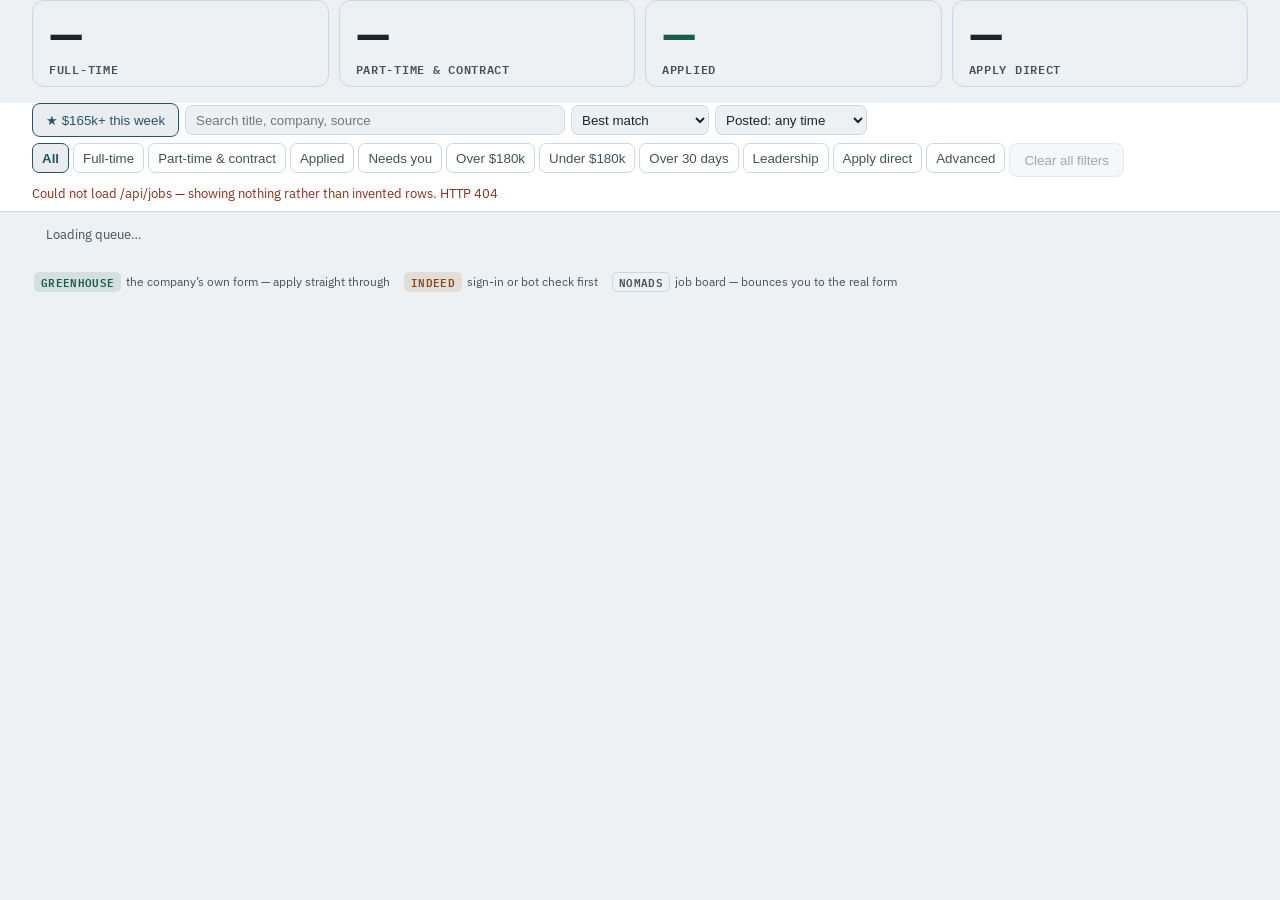
==== commit 0ab84240: "A quick filter: $165k+, posted within a week, ranked Brian, 2026-09-03: one control at the top for p" ====
--- a/index.html
+++ b/index.html
@@ -132,6 +132,20 @@
      Brian asked for it after filtering himself into a view he could not
      easily undo. Muted and unclickable when nothing is filtered, so it never
      promises an action it cannot perform. */
+  /* The quick filter. Bigger and warmer than a chip because it is a preset
+     rather than another lens to combine, and it sits ahead of the search box
+     so it is the first thing on the toolbar. */
+  .quickbtn {
+    appearance: none; cursor: pointer; white-space: nowrap;
+    border: 1px solid var(--primary); background: var(--primary-soft);
+    color: var(--primary); border-radius: 8px; padding: 0 13px; height: 34px;
+    font: 600 13px/1 inherit; flex: 0 0 auto;
+  }
+  .quickbtn:hover { background: var(--primary); color: var(--primary-contrast); }
+  .quickbtn[aria-pressed="true"] {
+    background: var(--primary); color: var(--primary-contrast); font-weight: 700;
+  }
+  @media (max-width: 860px) { .quickbtn { flex: 1 1 100%; height: 40px; } }
   .clearall {
     appearance: none; border: 1px solid var(--border); background: var(--bg);
     border-radius: 8px; padding: 0 14px; height: 34px;
@@ -607,6 +621,12 @@
 <div class="sticky">
   <div class="wrap">
     <div class="toolbar">
+      <!-- The quick filter sits FIRST, ahead of the search box and the
+           other chips, because it is the view Brian opens the page to get
+           to. It is one click for three settings that otherwise take four:
+           the pay lens, the seven-day window and a pure rank sort. -->
+      <button type="button" class="quickbtn" id="quick" aria-pressed="false"
+              title="Published pay starting at $165k or above, posted in the last seven days, highest rank first. Sorts by rank ALONE -- Best match puts the pay lane before the score, which is a different order.">&#9733; $165k+ this week <span id="nquick"></span></button>
       <input class="search" id="q" type="search" placeholder="Search title, company, source" autocomplete="off" aria-label="Search jobs"/>
       <select class="sortsel" id="sort" aria-label="Sort order">
         <option value="__col" hidden>Sorted by column</option>
@@ -1012,7 +1032,13 @@
      adding it to the list produced a chip that counted 72 rows and showed 0.
      A set means the next lens cannot be forgotten in one place while working
      in the other. */
-  var LENS_KINDS = { under: true, over: true, stale: true, leadership: true, manual: true, direct: true };
+  /* The quick filter's two numbers, named once so the button, the count and
+     the row test cannot drift apart. 165k is deliberately below the 180k chip:
+     it is the floor Brian asked for on 2026-09-03, not the confirmed lane. */
+  var QUICK_MIN_START = 165000;
+  var QUICK_WINDOW_DAYS = 7;
+
+  var LENS_KINDS = { under: true, over: true, stale: true, leadership: true, quick: true, manual: true, direct: true };
 
 
   /* Sorting by clicking a column header, which is where Brian looked for it.
@@ -1512,6 +1538,26 @@
   }
 
   /**
+   * Is this row in the quick filter: pay start at or above QUICK_MIN_START and
+   * posted within QUICK_WINDOW_DAYS?
+   *
+   * Both halves are required. An unpublished band is not "at least 165k", and
+   * a row with no posted date cannot be shown to be recent, so neither is
+   * guessed in the person's favour here. That is the opposite of the default
+   * list, where unknown pay and unknown dates both keep a row -- and it is the
+   * right way round, because this button is a person asking for a narrow, known
+   * set rather than the list deciding what to hide.
+   *
+   * @param {Record<string, any>} j
+   * @returns {boolean}
+   */
+  function inQuickFilter(j) {
+    if (!(Number(j.salary_min) >= QUICK_MIN_START)) return false;
+    var posted = ageDays(j);
+    return posted != null && posted <= QUICK_WINDOW_DAYS;
+  }
+
+  /**
    * Does this posting publish a band that STARTS at $180k or above?
    *
    * Decided on the start, like payTier and the lanes, never on the top: a
@@ -1840,6 +1886,15 @@
     var fresh = document.getElementById("freshsel");
     if (fresh) fresh.value = "";
     COLS.forEach(function (c) { colSel[c.id] = null; });
+    /* The quick filter sets a column sort as part of the preset, so clearing
+       has to release it. Leaving it would hand back a list ordered by
+       something the person never chose, which is the one case where a sort
+       IS part of what the button applied. */
+    if (sortCol === "match" && sortDir === "desc") {
+      sortCol = null;
+      var sortSel = document.getElementById("sort");
+      if (sortSel) sortSel.value = sortBy;
+    }
     render();
     if (q) q.focus();
   }
@@ -1867,6 +1922,7 @@
       if (kind !== "under" && !meetsFloor(j) && !isApplied(j)) return false;
       if (kind === "under") { if (!publishesUnderFloor(j) || isApplied(j)) return false; }
       if (kind === "over") { if (!publishesOverFloor(j) || isApplied(j)) return false; }
+      if (kind === "quick") { if (!inQuickFilter(j) || isApplied(j)) return false; }
       /* Stale is a lens, not a gate: hide by default, show on the Over 30 days
          chip. Skip the hide on the Under $180k chip so a stale under-floor
          row is still reachable there. */
@@ -1960,6 +2016,17 @@
     var nLead = live.filter(function (j) { return isLeadership(j) && !isApplied(j) && !isStale(j); }).length;
     var lEl = document.getElementById("nlead");
     if (lEl) lEl.textContent = nLead ? String(nLead) : "";
+    /* Same exclusions the rows go through: applied, stale and leadership are
+       all filtered out before the quick test runs, so the count applies them
+       too. A count that skips one of them is a number larger than the rows it
+       reveals, which is the 510-over-237 failure again. */
+    var nQuick = live.filter(function (j) {
+      return inQuickFilter(j) && !isApplied(j) && !isStale(j) && !isLeadership(j);
+    }).length;
+    var qEl = document.getElementById("nquick");
+    if (qEl) qEl.textContent = nQuick ? String(nQuick) : "";
+    var quickBtn = document.getElementById("quick");
+    if (quickBtn) quickBtn.setAttribute("aria-pressed", kind === "quick" ? "true" : "false");
 
     var oEl = document.getElementById("nover");
     if (oEl) oEl.textContent = nOver ? String(nOver) : "";
@@ -2489,6 +2556,25 @@
   });
   document.getElementById("freshsel").addEventListener("change", render);
   document.getElementById("clearall").addEventListener("click", clearAllFilters);
+
+  /* One click, three settings. The sort is the part worth spelling out: this
+     uses the COLUMN sort on the score, not the "Best match" option, because
+     Best match orders by pay lane first and only then by score. Brian asked for
+     rank descending, which is a different order and would otherwise put a
+     confirmed-band 32% above an unpriced 74%. */
+  document.getElementById("quick").addEventListener("click", function () {
+    kind = "quick";
+    document.querySelectorAll(".chip:not(.adv-toggle)").forEach(function (o) {
+      o.setAttribute("aria-pressed", "false");
+    });
+    var fresh = document.getElementById("freshsel");
+    if (fresh) fresh.value = String(QUICK_WINDOW_DAYS);
+    sortCol = "match";
+    sortDir = "desc";
+    var sel = document.getElementById("sort");
+    if (sel) sel.value = "__col";
+    render();
+  });
   /* The Advanced chip opens a panel rather than filtering, so it is wired on its
      own and kept out of the loop below - which sets aria-pressed on every chip
      and would fight the disclosure state. */
